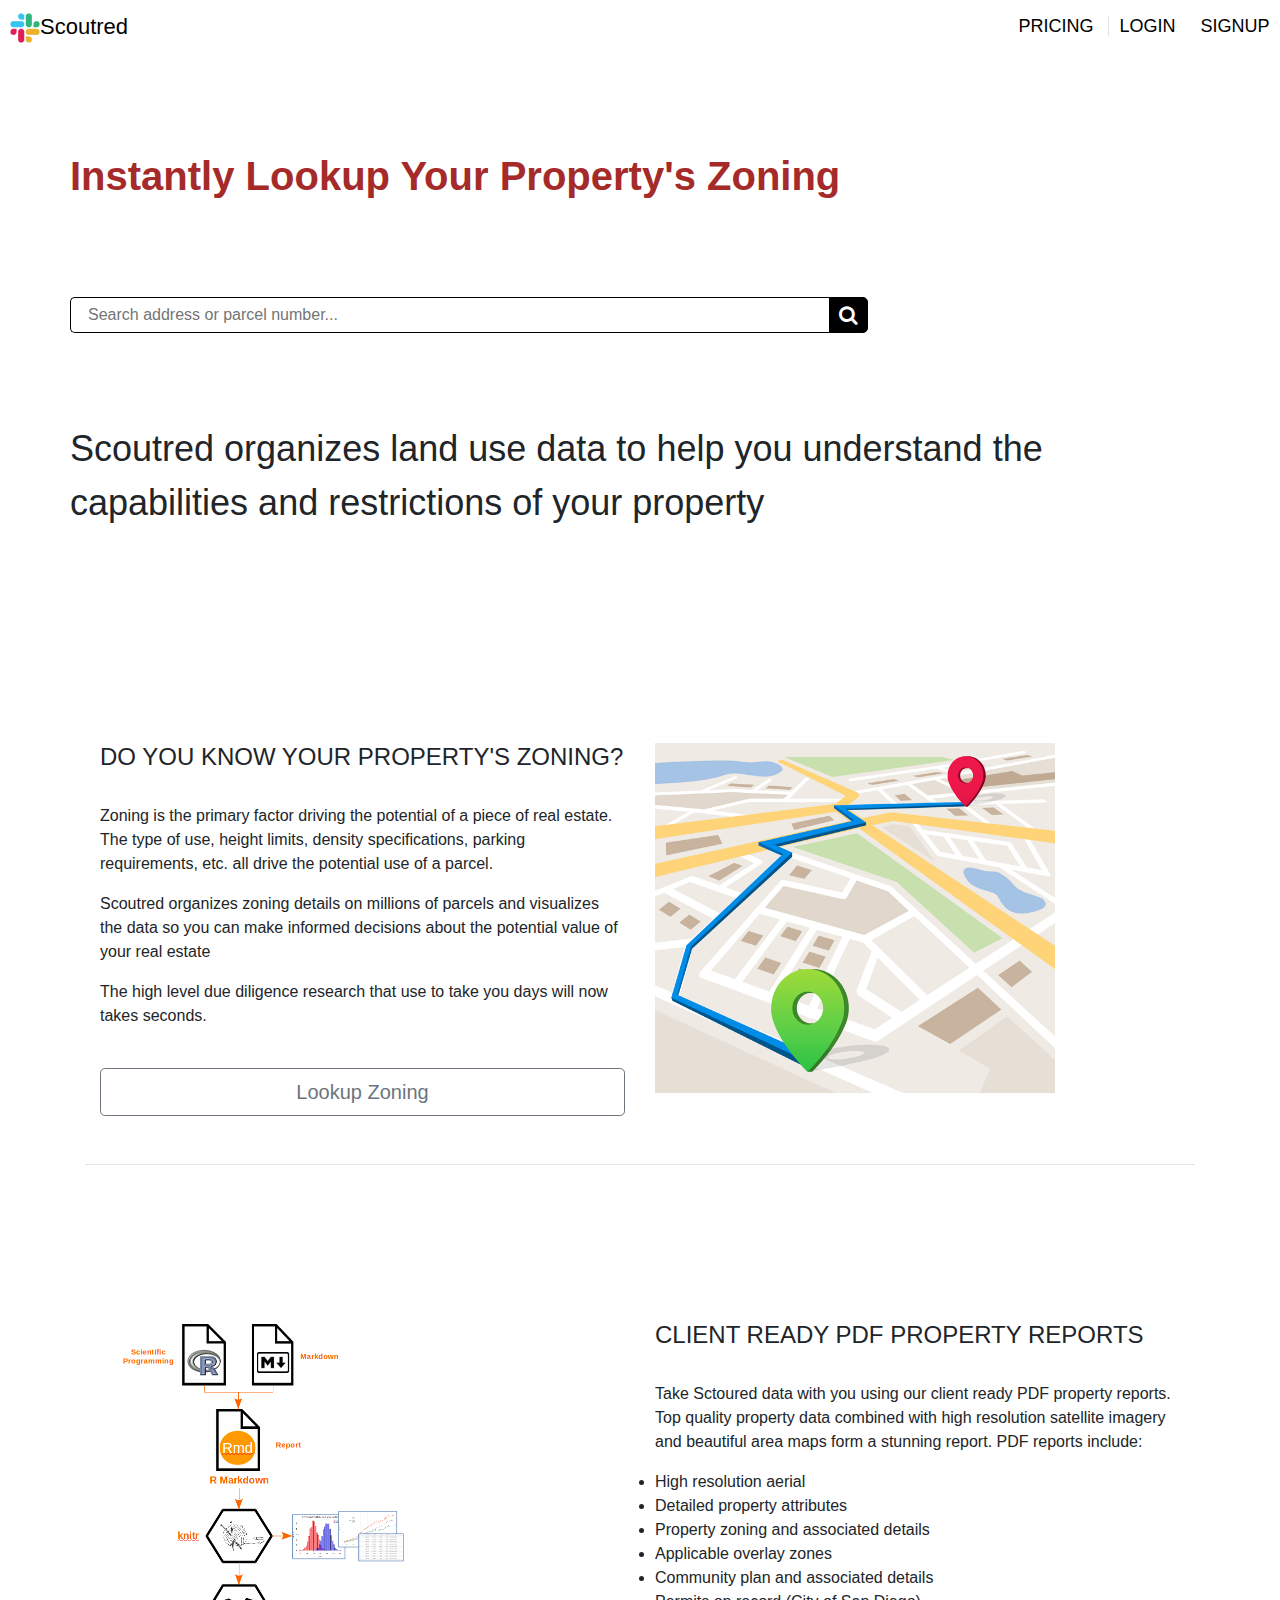
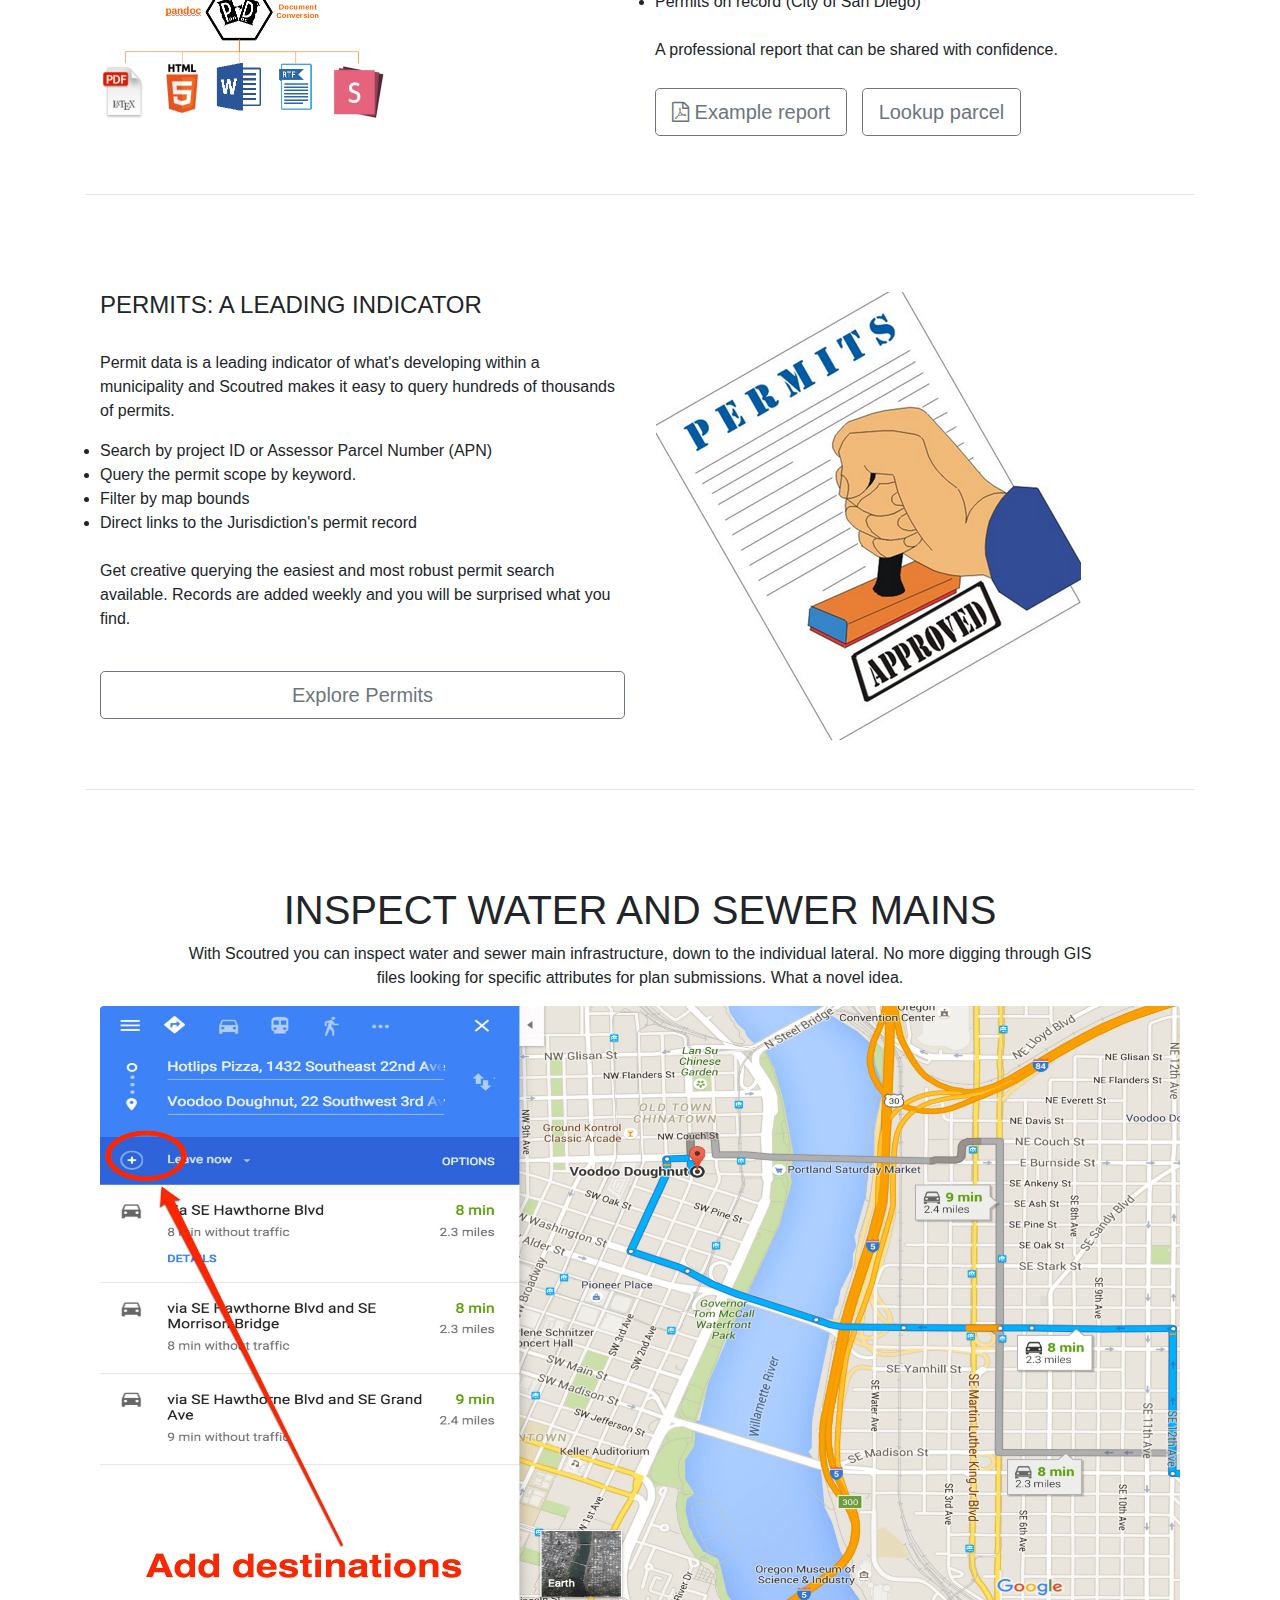
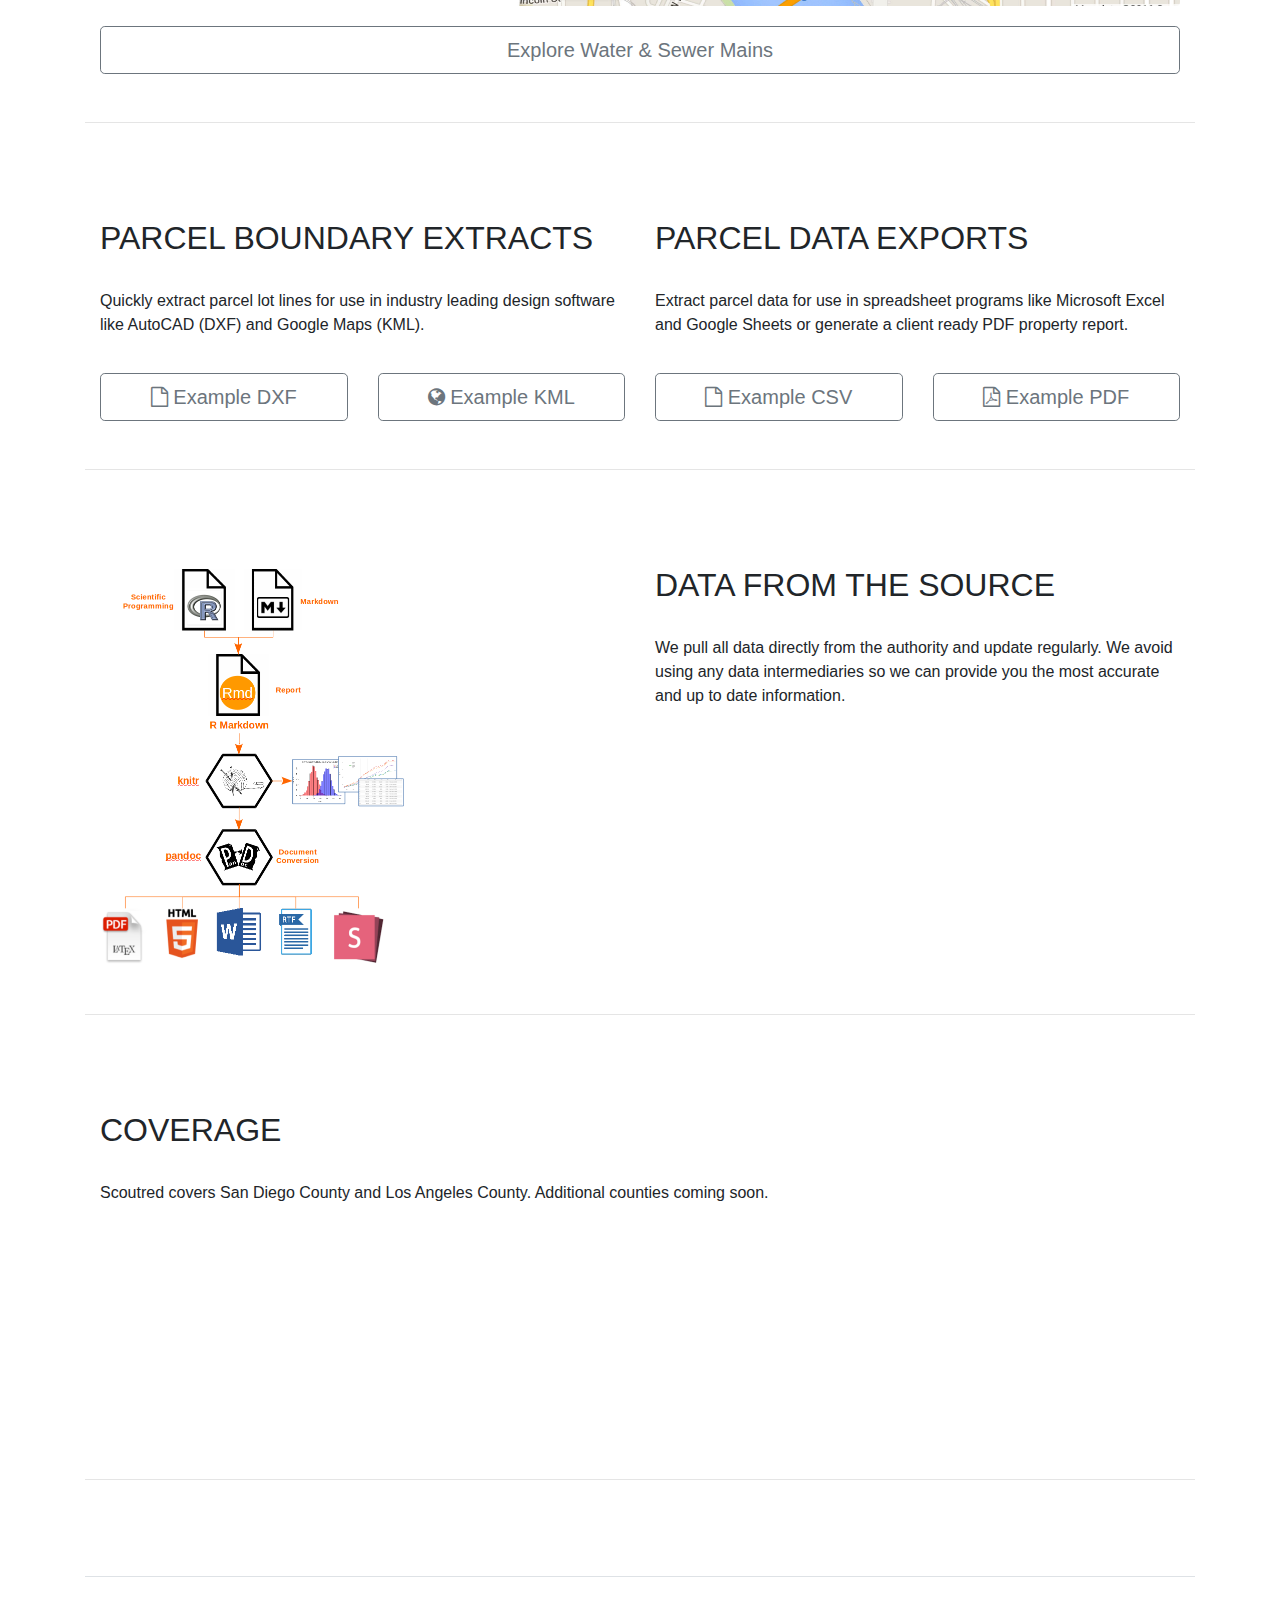
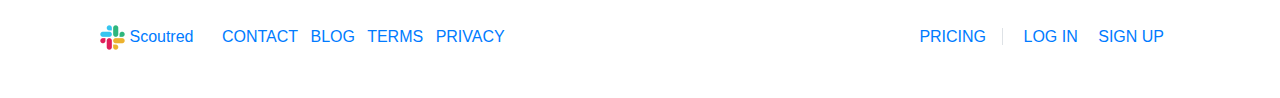
==== index.html @ ab7e5d3e "responsive and blog pag" ====
<!DOCTYPE html>
<html lang="en">

<head>
    <meta charset="UTF-8">
    <meta name="viewport" content="width=device-width, initial-scale=1.0, user-scalable=no">
    <meta http-equiv="X-UA-Compatible" content="ie=edge">
    <meta name="format-detection" content="telephone=no">
    <title>Scoutred - Property zoning and land use search</title>
    <!-- css mysytlesheet  -->
    <link rel="stylesheet" href="css/help.css">
    <!-- favicol icon  -->
    <link rel="icon" type="image/png" sizes="16x16" href="image/logo.png">
    <!-- fonts  -->
    <link href="https://fonts.googleapis.com/icon?family=Material+Icons" rel="stylesheet">
    <!-- Latest compiled and minified CSS -->
    <link rel="stylesheet" href="https://maxcdn.bootstrapcdn.com/bootstrap/4.3.1/css/bootstrap.min.css">

    <!-- jQuery library -->
    <script src="https://ajax.googleapis.com/ajax/libs/jquery/3.4.1/jquery.min.js"></script>

    <!-- Popper JS -->
    <script src="https://cdnjs.cloudflare.com/ajax/libs/popper.js/1.14.7/umd/popper.min.js"></script>

    <!-- Latest compiled JavaScript -->
    <script src="https://maxcdn.bootstrapcdn.com/bootstrap/4.3.1/js/bootstrap.min.js"></script>
    <link rel="stylesheet" href="https://cdnjs.cloudflare.com/ajax/libs/font-awesome/4.7.0/css/font-awesome.min.css">
</head>

<body>
    <header>
        <div class="nav">
            <input type="checkbox" id="nav-check">
            <div class="nav-header">
                <div class="nav-title">
                    <a href="index.html"> <img src="image/logo.png" height="30px" width="30px">Scoutred</a>
                </div>
            </div>
            <div class="nav-btn">
                <label for="nav-check">
                        <span></span>
                        <span></span>
                        <span></span>
                      </label>
            </div>

            <div class="nav-links margin ">
                <a href="page/price.html" target="">PRICING</a>
                <li class="nav-item d-none d-md-inline border-right"></li>
                <a href="page/login.html" target="">LOGIN</a>
                <a href="page/login.html" target="">SIGNUP</a>

            </div>
        </div>
    </header>

    <!-- first section  -->
    <div class="container">
        <div class=" row map">
            <h1>Instantly lookup your property's zoning</h1>
            <div class="search">
                <input type="text" class="searchTerm" placeholder="Search address or parcel number...">
                <button type="submit" class="searchButton">
                      <i class="fa fa-search"></i>
                   </button>
            </div>
            <p>Scoutred organizes land use data to help you understand the <br> capabilities and restrictions of your property</p>
        </div>
        <!-- end first section  -->
        <!-- PROPERTY'S ZONING  -->
        <div class="container zoning">
            <div class="row">
                <div class="col-md-6">
                    <h4>DO YOU KNOW YOUR PROPERTY'S ZONING?</h4>
                    <br>
                    <p>Zoning is the primary factor driving the potential of a piece of real estate. The type of use, height limits, density specifications, parking requirements, etc. all drive the potential use of a parcel.</p>
                    <p>Scoutred organizes zoning details on millions of parcels and visualizes the data so you can make informed decisions about the potential value of your real estate</p>
                    <p>The high level due diligence research that use to take you days will now takes seconds.</p>
                    <br>
                    <button type="button" class="btn btn-outline-secondary btn-block btn btn-outline-secondary btn-lg align-middle btn-block btn-md-inline">Lookup Zoning</button>
                </div>
                <div class="col-md-6">
                    <img class="img-responsive" src="image/mapicon.png" height="350px" width="400px">
                </div>
            </div>
        </div>
        <!-- end PROPERTY'S ZONING  -->
        <hr class="mt-md-5 mb-md-5 pt-md-5">
        <!-- PROPERTY REPORTS  -->
        <div class="container zoning">
            <div class="row">
                <div class="col-md-6">
                    <img class="img-responsive" src="image/workflow.png" height="400px">
                </div>
                <div class="col-md-6">
                    <h4>CLIENT READY PDF PROPERTY REPORTS</h4>
                    <br>
                    <p>Take Sctoured data with you using our client ready PDF property reports. Top quality property data combined with high resolution satellite imagery and beautiful area maps form a stunning report. PDF reports include:</p>
                    <li>High resolution aerial</li>
                    <li>Detailed property attributes</li>
                    <li>Property zoning and associated details</li>
                    <li>Applicable overlay zones</li>
                    <li>Community plan and associated details</li>
                    <li>Permits on record (City of San Diego)</li>
                    <br>
                    <p>A professional report that can be shared with confidence.</p>
                    <button type="button" class="btn btn-outline-secondary btn-lg align-middle  btn-md-inline"><i class="fa fa-file-pdf-o" aria-hidden="true"></i> Example report</button>
                    <button type="button" class="btn btn-outline-secondary btn-lg align-middle btn-md-inline example-buttion">Lookup parcel</button>
                </div>
            </div>
        </div>
        <!-- END PROPERTY REPORTS  -->
        <hr class="mt-md-5 mb-md-5 pt-md-5">
        <!-- PERMITS  -->
        <div class=" container">
            <div class="row">
                <div class="col-md-6">
                    <h4>PERMITS: A LEADING INDICATOR</h4>
                    <br>
                    <p>Permit data is a leading indicator of what's developing within a municipality and Scoutred makes it easy to query hundreds of thousands of permits.</p>
                    <li>Search by project ID or Assessor Parcel Number (APN)</li>
                    <li>Query the permit scope by keyword.</li>
                    <li>Filter by map bounds</li>
                    <li>Direct links to the Jurisdiction's permit record</li>
                    <br>
                    <p>Get creative querying the easiest and most robust permit search available. Records are added weekly and you will be surprised what you find.</p>
                    <br>
                    <button type="button" class="btn btn-outline-secondary btn-block btn btn-outline-secondary btn-lg align-middle btn-block btn-md-inline">Explore Permits</button>
                </div>
                <div class="col-md-6">
                    <img class="img-responsive" src="image/Permit.png">
                </div>
            </div>
        </div>
        <!-- END PERMITS  -->
        <hr class="mt-md-5 mb-md-5 pt-md-5">
        <!-- INSPECT WATER  -->
        <div class="container">
            <div class="row" align="center">
                <div class="col-md-12">
                    <h1>INSPECT WATER AND SEWER MAINS</h1>
                    <p>With Scoutred you can inspect water and sewer main infrastructure, down to the individual lateral. No more digging through GIS<br> files looking for specific attributes for plan submissions. What a novel idea.</p>
                    <img class="img-responsive rounded" src="image/map-direction.jpg" width="100%" height="600px">

                    <button type="button" class="btn btn-outline-secondary btn-block btn btn-outline-secondary btn-lg align-middle btn-block btn-md-inline explore-buttion">Explore Water & Sewer Mains</button>
                </div>
            </div>
        </div>
        <!-- END INSPECT WATER -->
        <hr class="mt-md-5 mb-md-5 pt-md-5">
        <div class="container">
            <div class="row">
                <div class="col-md-6">
                    <h2>PARCEL BOUNDARY EXTRACTS</h2>
                    <br>
                    <p>Quickly extract parcel lot lines for use in industry leading design software like AutoCAD (DXF) and Google Maps (KML).</p>
                </div>
                <div class="col-md-6">
                    <h2>PARCEL DATA EXPORTS</h2>
                    <br>
                    <p>Extract parcel data for use in spreadsheet programs like Microsoft Excel and Google Sheets or generate a client ready PDF property report.</p>
                </div>

            </div>
            <div class="row">
                <div class="col-md-3">
                    <button type="button" class="btn btn-outline-secondary btn-block btn btn-outline-secondary btn-lg align-middle btn-block btn-md-inline explore-buttion"><i class="fa fa-file-o" aria-hidden="true"></i> Example DXF</button>
                </div>
                <div class="col-md-3">
                    <button type="button" class="btn btn-outline-secondary btn-block btn btn-outline-secondary btn-lg align-middle btn-block btn-md-inline explore-buttion"><i class="fa fa-globe" aria-hidden="true"></i> Example KML</button>
                </div>
                <div class="col-md-3">
                    <button type="button" class="btn btn-outline-secondary btn-block btn btn-outline-secondary btn-lg align-middle btn-block btn-md-inline explore-buttion"><i class="fa fa-file-o" aria-hidden="true"></i> Example CSV</button>
                </div>
                <div class="col-md-3">
                    <button type="button" class="btn btn-outline-secondary btn-block btn btn-outline-secondary btn-lg align-middle btn-block btn-md-inline explore-buttion"><i class="fa fa-file-pdf-o" aria-hidden="true"></i> Example PDF</button>
                </div>
            </div>
        </div>

        <!-- end three buttion  -->
        <hr class="mt-md-5 mb-md-5 pt-md-5">
        <!-- data table  -->
        <div class="container">
            <div class="row">
                <div class="col-md-6 ">
                    <img class="img-responsive" src="image/workflow.png" height="400px">
                </div>
                <div class="col-md-6 ">
                    <h2>DATA FROM THE SOURCE</h2>
                    <br>
                    <p>We pull all data directly from the authority and update regularly. We avoid using any data intermediaries so we can provide you the most accurate and up to date information.</p>
                </div>
            </div>
        </div>
        <!-- end data table   -->
        <hr class="mt-md-5 mb-md-5 pt-md-5">
        <!-- map  -->
        <div class="container">
            <div class="row Scoutred-map">

                <div class="col-md-12 ">
                    <h2>COVERAGE</h2><br>
                    <p>Scoutred covers San Diego County and Los Angeles County. Additional counties coming soon.</p>
                    <div class="embed-responsive embed-responsive-16by9">
                        <iframe src="https://www.google.com/maps/embed?pb=!1m18!1m12!1m3!1d429154.75849453144!2d-117.38917787560924!3d32.824817512458175!2m3!1f0!2f0!3f0!3m2!1i1024!2i768!4f13.1!3m3!1m2!1s0x80d9530fad921e4b%3A0xd3a21fdfd15df79!2sSan%20Diego%2C%20CA%2C%20USA!5e0!3m2!1sen!2sin!4v1574334073897!5m2!1sen!2sin"
                            width="600" height="450" frameborder="0" style="border:0;" allowfullscreen=""></iframe>
                    </div>
                </div>

            </div>
        </div>

        <!-- end map  -->

        <div>
            <hr class="mt-md-5 mb-md-5 pt-md-5">

        </div>


        <!-- footer  -->
        <footer class="mt-5 pb-5">
            <div class="container pt-5 border-top d-none d-md-block">
                <div class="row">
                    <div class="col">
                        <img src="image/logo.png" width="25" height="25" class=""> <a href="index.html">Scoutred</a>
                        <a class="f-nav-link pl-4 pr-2" href="mailto:hello@scoutred.com">CONTACT</a>
                        <a class="f-nav-link pr-2" href="page/blog.html">BLOG</a>
                        <a class="f-nav-link pr-2" href="page\Privacy.html">TERMS</a>
                        <a class="f-nav-link" href="page\Privacy.html">PRIVACY</a>
                    </div>
                    <div class="col text-right">
                        <a class="f-nav-link border-right pr-3" href="/pricing">PRICING</a>

                        <a class="f-nav-link pl-3 pr-3" href="/login">LOG IN</a>
                        <a class="f-nav-link pr-3" href="/signup">SIGN UP</a>

                    </div>
                </div>
            </div>


            <div class="container pt-5 border-top d-md-none ">
                <div class="row">
                    <div class="col text-center">
                        <img src="image/logo.png" width="25" height="25" class=""> <a href="index.html">Scoutred</a>
                    </div>
                </div>
                <div class="row">
                    <div class="col text-center">
                        <a class="btn btn-outline-secondary btn-block mt-3" href="page/price.html">PRICING</a>

                        <a class="btn btn-outline-secondary btn-block" href="page/login.html">LOG IN</a>
                        <a class="btn btn-outline-secondary btn-block" href="page/login.html">SIGN UP</a>

                    </div>
                </div>

            </div>

        </footer>
        <!-- end footer -->


        </footer>





</body>

</html>
---- css/help.css ----
/* navbar  */

.nav {
    height: 50px;
    width: 100%;
    background-color: none;
    position: relative;
}

.nav>.nav-header {
    display: inline;
}

.nav>.nav-header>.nav-title {
    display: inline-block;
    font-size: 22px;
    color: black;
    padding: 10px 10px 10px 10px;
}

.nav>.nav-btn {
    display: none;
}

.nav>.nav-links {
    display: inline;
    float: right;
    font-size: 18px;
}

.nav>.nav-links>a {
    display: inline-block;
    padding: 13px 10px 13px 10px;
    text-decoration: none;
    color: black;
}

.nav>.nav-links>a:hover {
    background-color: ;
}

.nav>#nav-check {
    display: none;
}

.margin {
    margin-left: 68vw;
}

.nav-title a {
    color: black;
}


/* media  */

@media (max-width:600px) {
    .nav>.nav-btn {
        display: inline-block;
        position: absolute;
        right: 0px;
        top: 0px;
    }
    .nav>.nav-btn>label {
        display: inline-block;
        width: 50px;
        height: 50px;
        padding: 13px;
    }
    .nav>.nav-btn>label:hover,
    .nav #nav-check:checked~.nav-btn>label {
        background-color: none;
    }
    .nav>.nav-btn>label>span {
        display: block;
        width: 25px;
        height: 10px;
        border-top: 2px solid black;
    }
    .nav>.nav-links {
        position: absolute;
        display: block;
        width: 100%;
        background-color: none;
        height: 0px;
        transition: all 0.3s ease-in;
        overflow-y: hidden;
        top: 50px;
        left: 40px;
    }
    .nav>.nav-links>a {
        display: inline-block;
        width: 100%;
    }
    .nav>#nav-check:not(:checked)~.nav-links {
        height: 0px;
    }
    .nav>#nav-check:checked~.nav-links {
        height: calc(100vh - 50px);
        overflow-y: auto;
    }
}


/* end media  */


/* end navbar  */

.map {
    background-image: url(background.png);
    background-size: 90%;
    background-repeat: no-repeat;
    background-position: right bottom;
    height: 65vh;
}

.map h1 {
    margin-top: 8vw;
    color: brown;
    font-weight: 600;
    text-transform: capitalize;
}

.map p {
    font-size: 4vh;
}


/* searchbar  */

.search {
    width: 70%;
    position: relative;
    display: flex;
}

.searchTerm {
    width: 100%;
    border: 1px solid black;
    border-right: none;
    padding: 17px;
    height: 20px;
    border-radius: 5px 0 0 5px;
    outline: none;
    color: #9DBFAF;
}

.searchButton {
    width: 40px;
    height: 36px;
    border: 1px solid black;
    background: black;
    text-align: center;
    color: #fff;
    border-radius: 0 5px 5px 0;
    cursor: pointer;
    font-size: 20px;
}


/* end serchbar  */


/* PROPERTY'S ZONING   */

.zoning {
    margin-top: 12vh;
}


/* End PROPERTY'S ZONING   */

.example-buttion {
    margin: 10px;
}

.explore-buttion {
    margin-top: 20px;
}

.Scoutred-map {
    height: 320px;
    width: 100%;
}

.embed-responsive {
    width: 100%;
    height: 320px;
}

.ol-font {
    margin-left: 50px;
}

@media (max-width:600px) {
    .img-responsive {
        width: 100%;
    }
    .map {
        margin: 10px;
        padding: 3px 15px;
    }
    .embed-responsive-16by9 {
        height: 70%;
    }
}

@media (max-width:790px) {
    .nav>.nav-btn {
        display: inline-block;
        position: absolute;
        right: 0px;
        top: 0px;
    }
    .nav>.nav-btn>label {
        display: inline-block;
        width: 50px;
        height: 50px;
        padding: 13px;
    }
    .nav>.nav-btn>label:hover,
    .nav #nav-check:checked~.nav-btn>label {
        background-color: none;
    }
    .nav>.nav-btn>label>span {
        display: block;
        width: 25px;
        height: 10px;
        border-top: 2px solid black;
    }
    .nav>.nav-links {
        position: absolute;
        display: block;
        width: 100%;
        background-color: none;
        height: 0px;
        transition: all 0.3s ease-in;
        overflow-y: hidden;
        top: 50px;
        left: 15vh;
    }
    .nav>.nav-links>a {
        display: inline-block;
        width: 100%;
    }
    .nav>#nav-check:not(:checked)~.nav-links {
        height: 0px;
    }
    .nav>#nav-check:checked~.nav-links {
        height: calc(100vh - 50px);
        overflow-y: auto;
    }
}
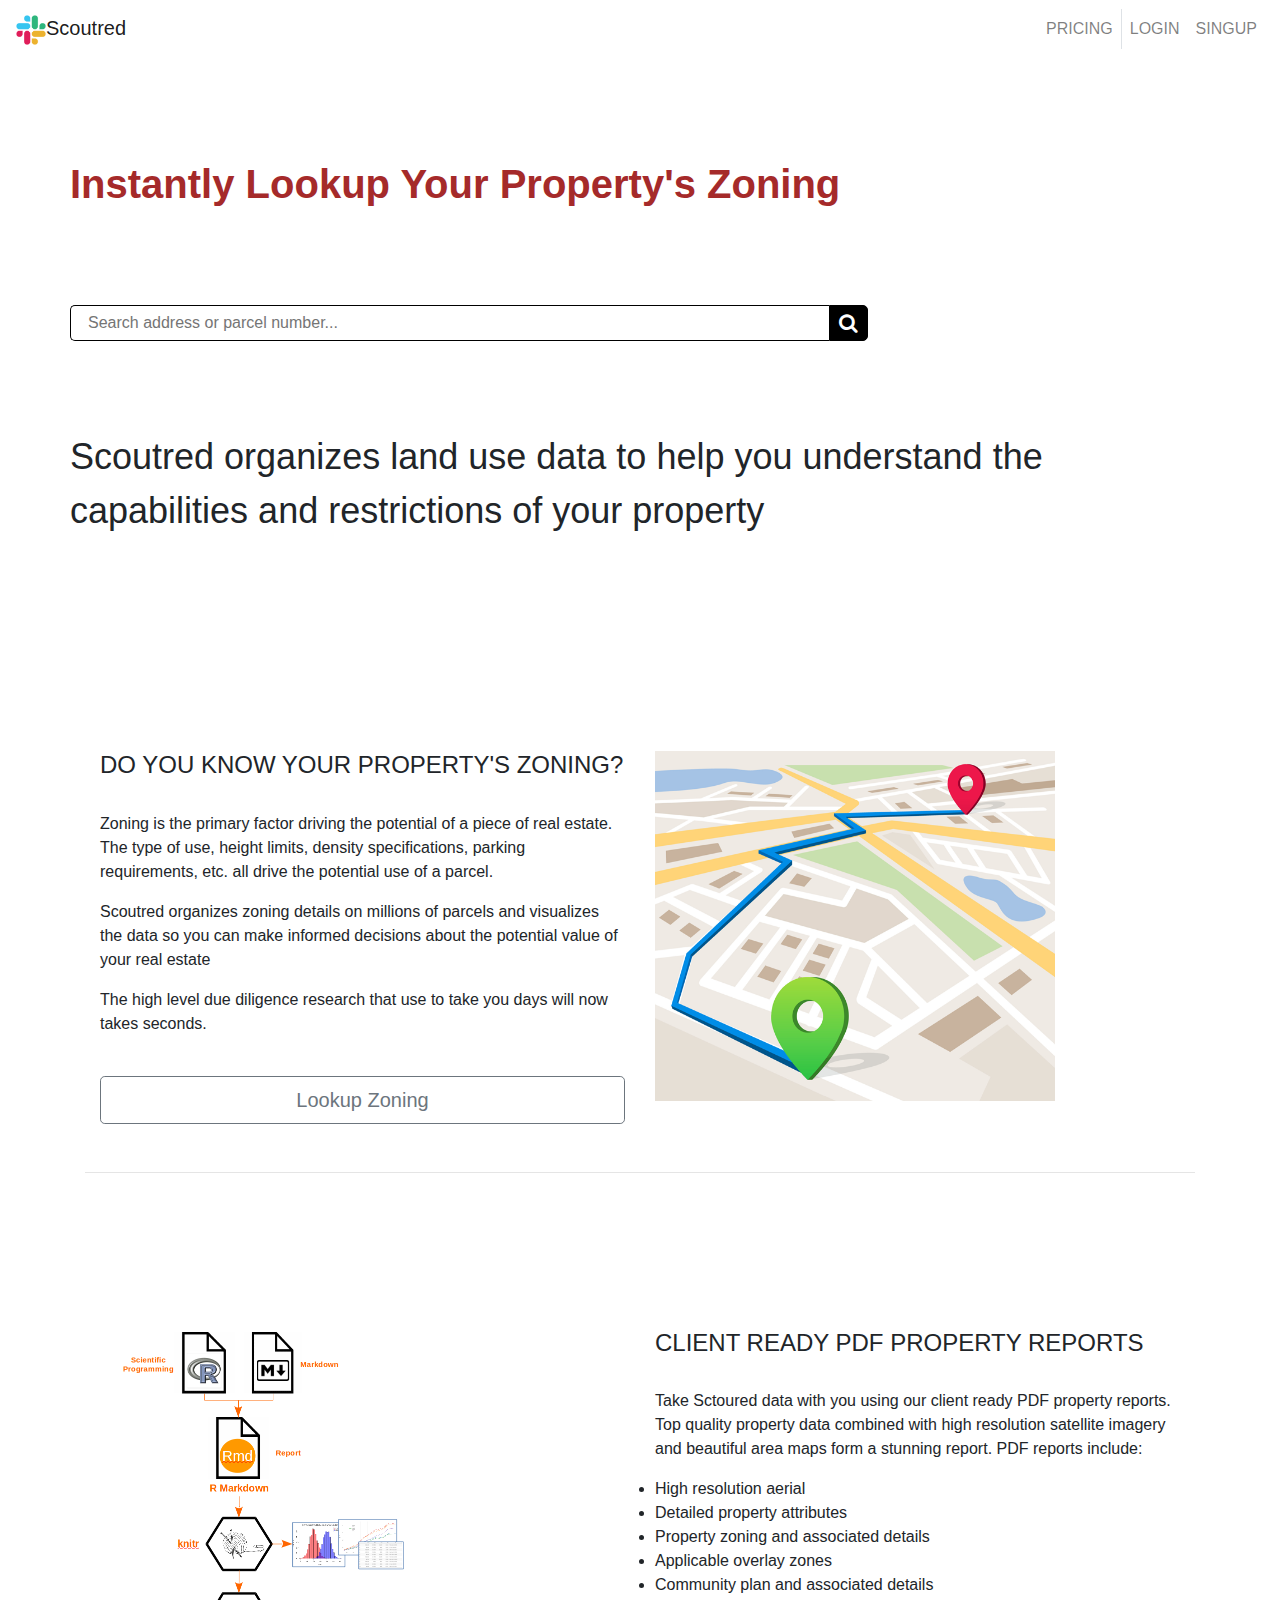
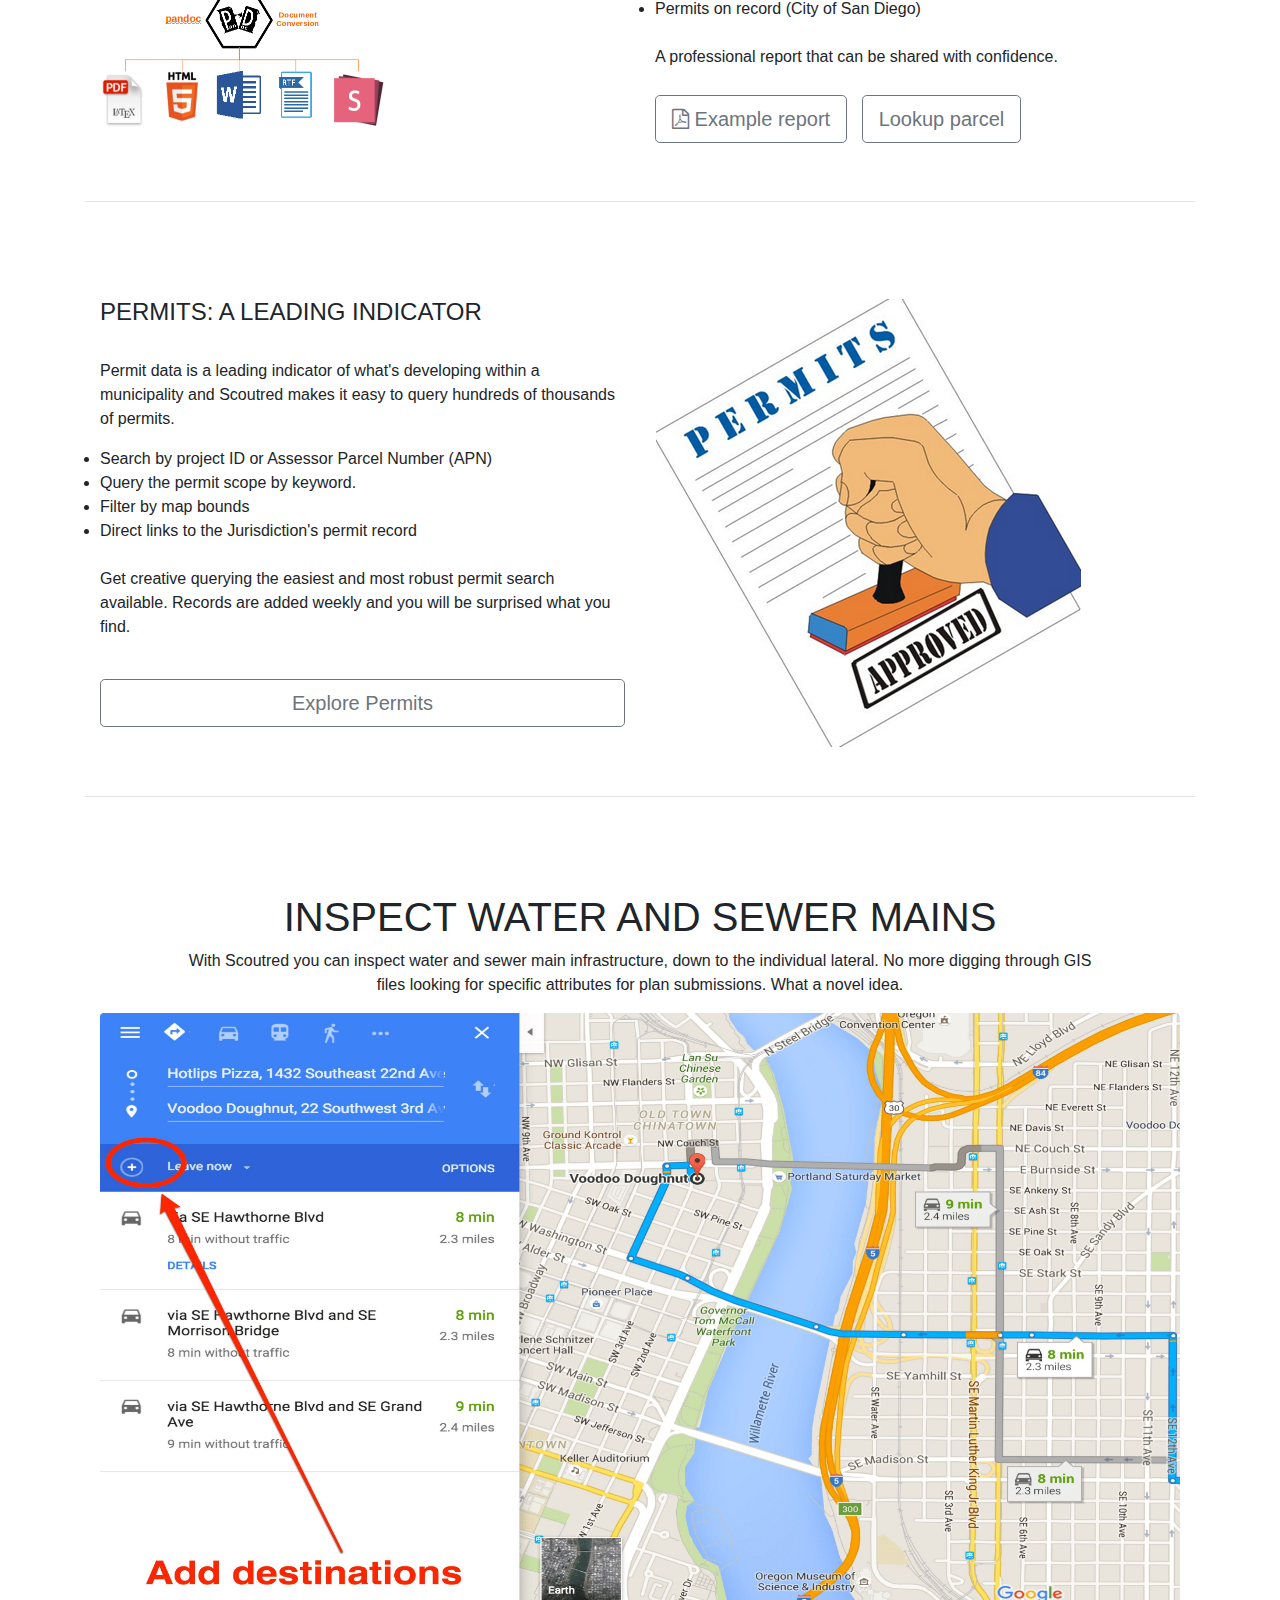
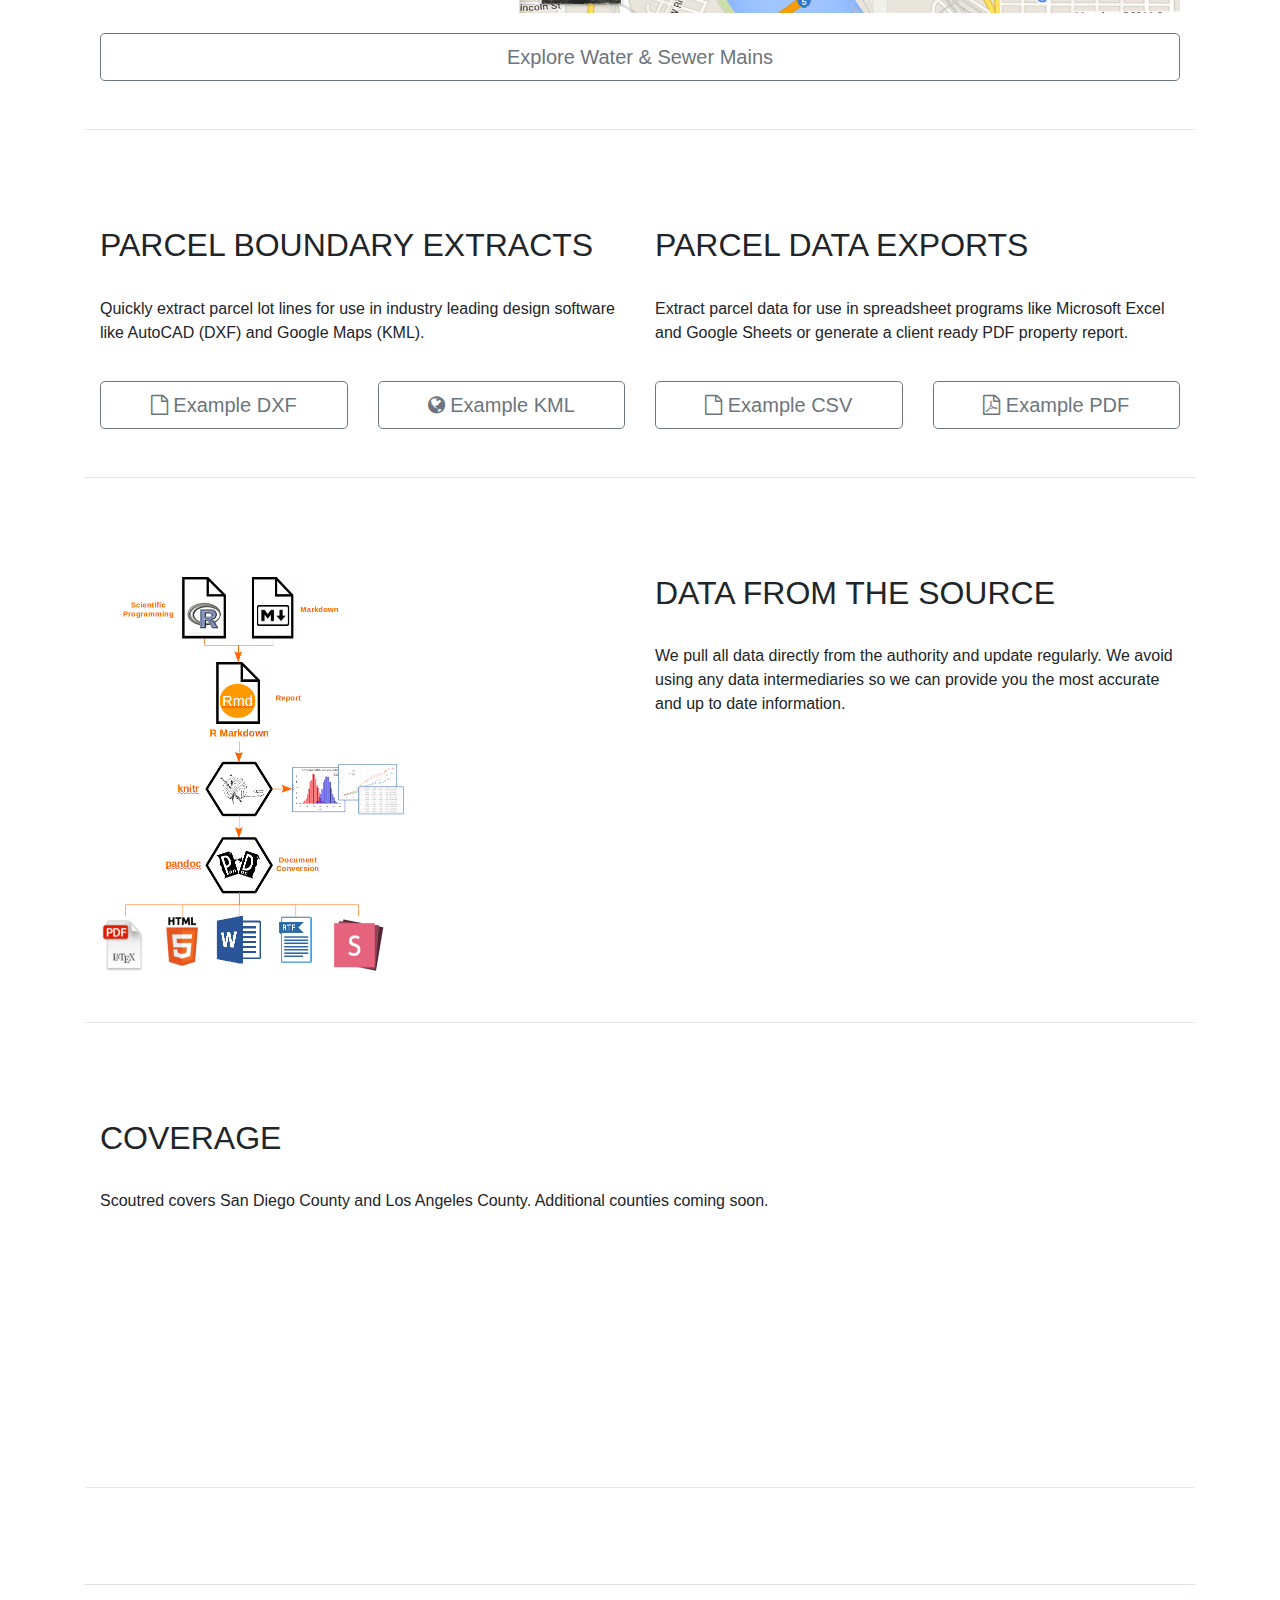
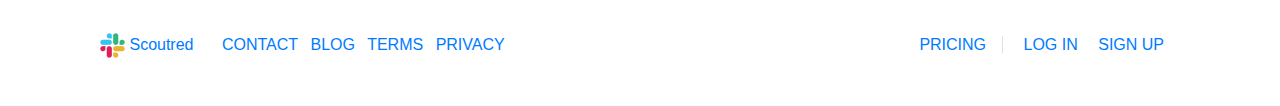
==== commit d6214026: "completted project" ====
--- a/index.html
+++ b/index.html
@@ -28,32 +28,34 @@
 </head>
 
 <body>
-    <header>
-        <div class="nav">
-            <input type="checkbox" id="nav-check">
-            <div class="nav-header">
-                <div class="nav-title">
-                    <a href="index.html"> <img src="image/logo.png" height="30px" width="30px">Scoutred</a>
-                </div>
-            </div>
-            <div class="nav-btn">
-                <label for="nav-check">
-                        <span></span>
-                        <span></span>
-                        <span></span>
-                      </label>
-            </div>
-
-            <div class="nav-links margin ">
-                <a href="page/price.html" target="">PRICING</a>
-                <li class="nav-item d-none d-md-inline border-right"></li>
-                <a href="page/login.html" target="">LOGIN</a>
-                <a href="page/login.html" target="">SIGNUP</a>
-
-            </div>
-        </div>
-    </header>
-
+    <!-- navbar  -->
+    <nav class="navbar navbar-expand-lg navbar-light ">
+        <a class="navbar-brand" href="index.html"><img src="image/logo.png" height="30" width="30">Scoutred</a>
+        <button class="navbar-toggler" type="button" data-toggle="collapse" data-target="#navbarSupportedContent" aria-controls="navbarSupportedContent" aria-expanded="false" aria-label="Toggle navigation">
+                  <span class="navbar-toggler-icon"></span>
+                </button>
+
+        <div class="collapse navbar-collapse" id="navbarSupportedContent">
+            <ul class="navbar-nav mr-auto">
+                <li class="nav-item">
+                    <li class="nav-item ">
+                        <a class="nav-link" href="page/price.html">PRICING<span class="sr-only"></span></a>
+                    </li>
+                    <li class="nav-item d-none d-md-inline border-right"></li>
+                    <li class="nav-item">
+                        <a class="nav-link" href="page/login.html">LOGIN</a>
+                    </li>
+                    <li class="nav-item">
+                        <a class="nav-link" href="page/login.html">SINGUP</a>
+                    </li>
+                </li>
+            </ul>
+
+
+            </form>
+        </div>
+    </nav>
+    <!-- end navbar  -->
     <!-- first section  -->
     <div class="container">
         <div class=" row map">
@@ -256,8 +258,15 @@
 
                     </div>
                 </div>
-
-            </div>
+                <div class="row mt-3">
+                    <div class="col text-center">
+                        <a class="f-nav-link pl-4 pr-2" href="page/login.html">CONTACT</a>
+                        <a class="f-nav-link pr-2" href="page/blog.html">BLOG</a>
+                        <a class="f-nav-link pr-2" href="page/term.html">TERMS</a>
+                        <a class="f-nav-link" href="page/Privacy.html">PRIVACY</a>
+                    </div>
+
+                </div>
 
         </footer>
         <!-- end footer -->
@@ -268,7 +277,6 @@
 
 
 
-
 </body>
 
 </html>--- a/css/help.css
+++ b/css/help.css
@@ -1,111 +1,6 @@
-/* navbar  */
-
-.nav {
-    height: 50px;
-    width: 100%;
-    background-color: none;
-    position: relative;
+.navbar-nav {
+    margin-left: 70vw;
 }
-
-.nav>.nav-header {
-    display: inline;
-}
-
-.nav>.nav-header>.nav-title {
-    display: inline-block;
-    font-size: 22px;
-    color: black;
-    padding: 10px 10px 10px 10px;
-}
-
-.nav>.nav-btn {
-    display: none;
-}
-
-.nav>.nav-links {
-    display: inline;
-    float: right;
-    font-size: 18px;
-}
-
-.nav>.nav-links>a {
-    display: inline-block;
-    padding: 13px 10px 13px 10px;
-    text-decoration: none;
-    color: black;
-}
-
-.nav>.nav-links>a:hover {
-    background-color: ;
-}
-
-.nav>#nav-check {
-    display: none;
-}
-
-.margin {
-    margin-left: 68vw;
-}
-
-.nav-title a {
-    color: black;
-}
-
-
-/* media  */
-
-@media (max-width:600px) {
-    .nav>.nav-btn {
-        display: inline-block;
-        position: absolute;
-        right: 0px;
-        top: 0px;
-    }
-    .nav>.nav-btn>label {
-        display: inline-block;
-        width: 50px;
-        height: 50px;
-        padding: 13px;
-    }
-    .nav>.nav-btn>label:hover,
-    .nav #nav-check:checked~.nav-btn>label {
-        background-color: none;
-    }
-    .nav>.nav-btn>label>span {
-        display: block;
-        width: 25px;
-        height: 10px;
-        border-top: 2px solid black;
-    }
-    .nav>.nav-links {
-        position: absolute;
-        display: block;
-        width: 100%;
-        background-color: none;
-        height: 0px;
-        transition: all 0.3s ease-in;
-        overflow-y: hidden;
-        top: 50px;
-        left: 40px;
-    }
-    .nav>.nav-links>a {
-        display: inline-block;
-        width: 100%;
-    }
-    .nav>#nav-check:not(:checked)~.nav-links {
-        height: 0px;
-    }
-    .nav>#nav-check:checked~.nav-links {
-        height: calc(100vh - 50px);
-        overflow-y: auto;
-    }
-}
-
-
-/* end media  */
-
-
-/* end navbar  */
 
 .map {
     background-image: url(background.png);
@@ -193,6 +88,9 @@
     margin-left: 50px;
 }
 
+
+/* media  */
+
 @media (max-width:600px) {
     .img-responsive {
         width: 100%;
@@ -206,49 +104,34 @@
     }
 }
 
-@media (max-width:790px) {
-    .nav>.nav-btn {
-        display: inline-block;
-        position: absolute;
-        right: 0px;
-        top: 0px;
-    }
-    .nav>.nav-btn>label {
-        display: inline-block;
-        width: 50px;
-        height: 50px;
-        padding: 13px;
-    }
-    .nav>.nav-btn>label:hover,
-    .nav #nav-check:checked~.nav-btn>label {
-        background-color: none;
-    }
-    .nav>.nav-btn>label>span {
-        display: block;
-        width: 25px;
-        height: 10px;
-        border-top: 2px solid black;
-    }
-    .nav>.nav-links {
-        position: absolute;
-        display: block;
-        width: 100%;
-        background-color: none;
-        height: 0px;
-        transition: all 0.3s ease-in;
-        overflow-y: hidden;
-        top: 50px;
-        left: 15vh;
-    }
-    .nav>.nav-links>a {
-        display: inline-block;
+@media (max-width:900px) {
+    .img-responsive {
         width: 100%;
     }
-    .nav>#nav-check:not(:checked)~.nav-links {
-        height: 0px;
+    .map {
+        margin: 10px;
+        padding: 3px 15px;
     }
-    .nav>#nav-check:checked~.nav-links {
-        height: calc(100vh - 50px);
-        overflow-y: auto;
+    .embed-responsive-16by9 {
+        height: 70%;
     }
-}+}
+
+@media (max-width:1200px) {
+    .img-responsive {
+        width: 100%;
+    }
+    .map {
+        margin: 10px;
+        padding: 3px 15px;
+    }
+    .embed-responsive-16by9 {
+        height: 60%;
+    }
+    .navbar-nav {
+        margin-left: 60vw;
+    }
+}
+
+
+/* end media  */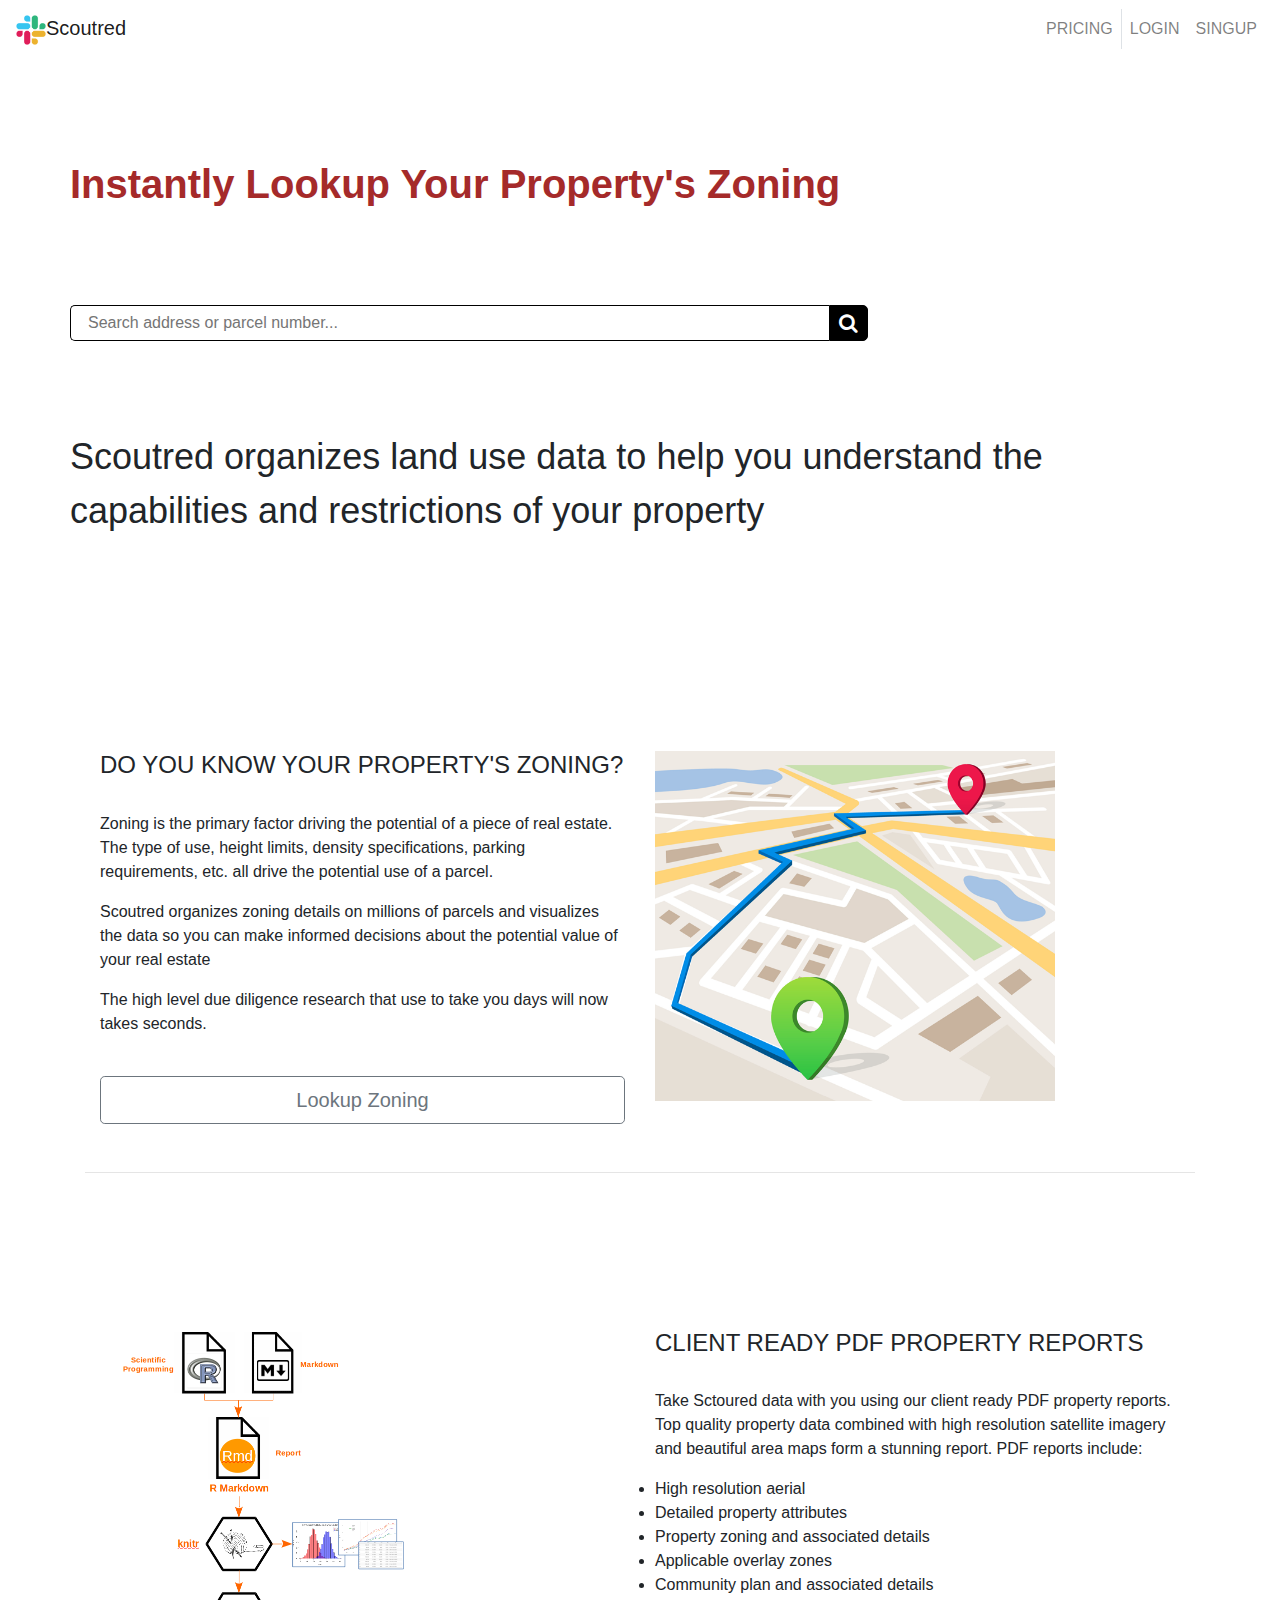
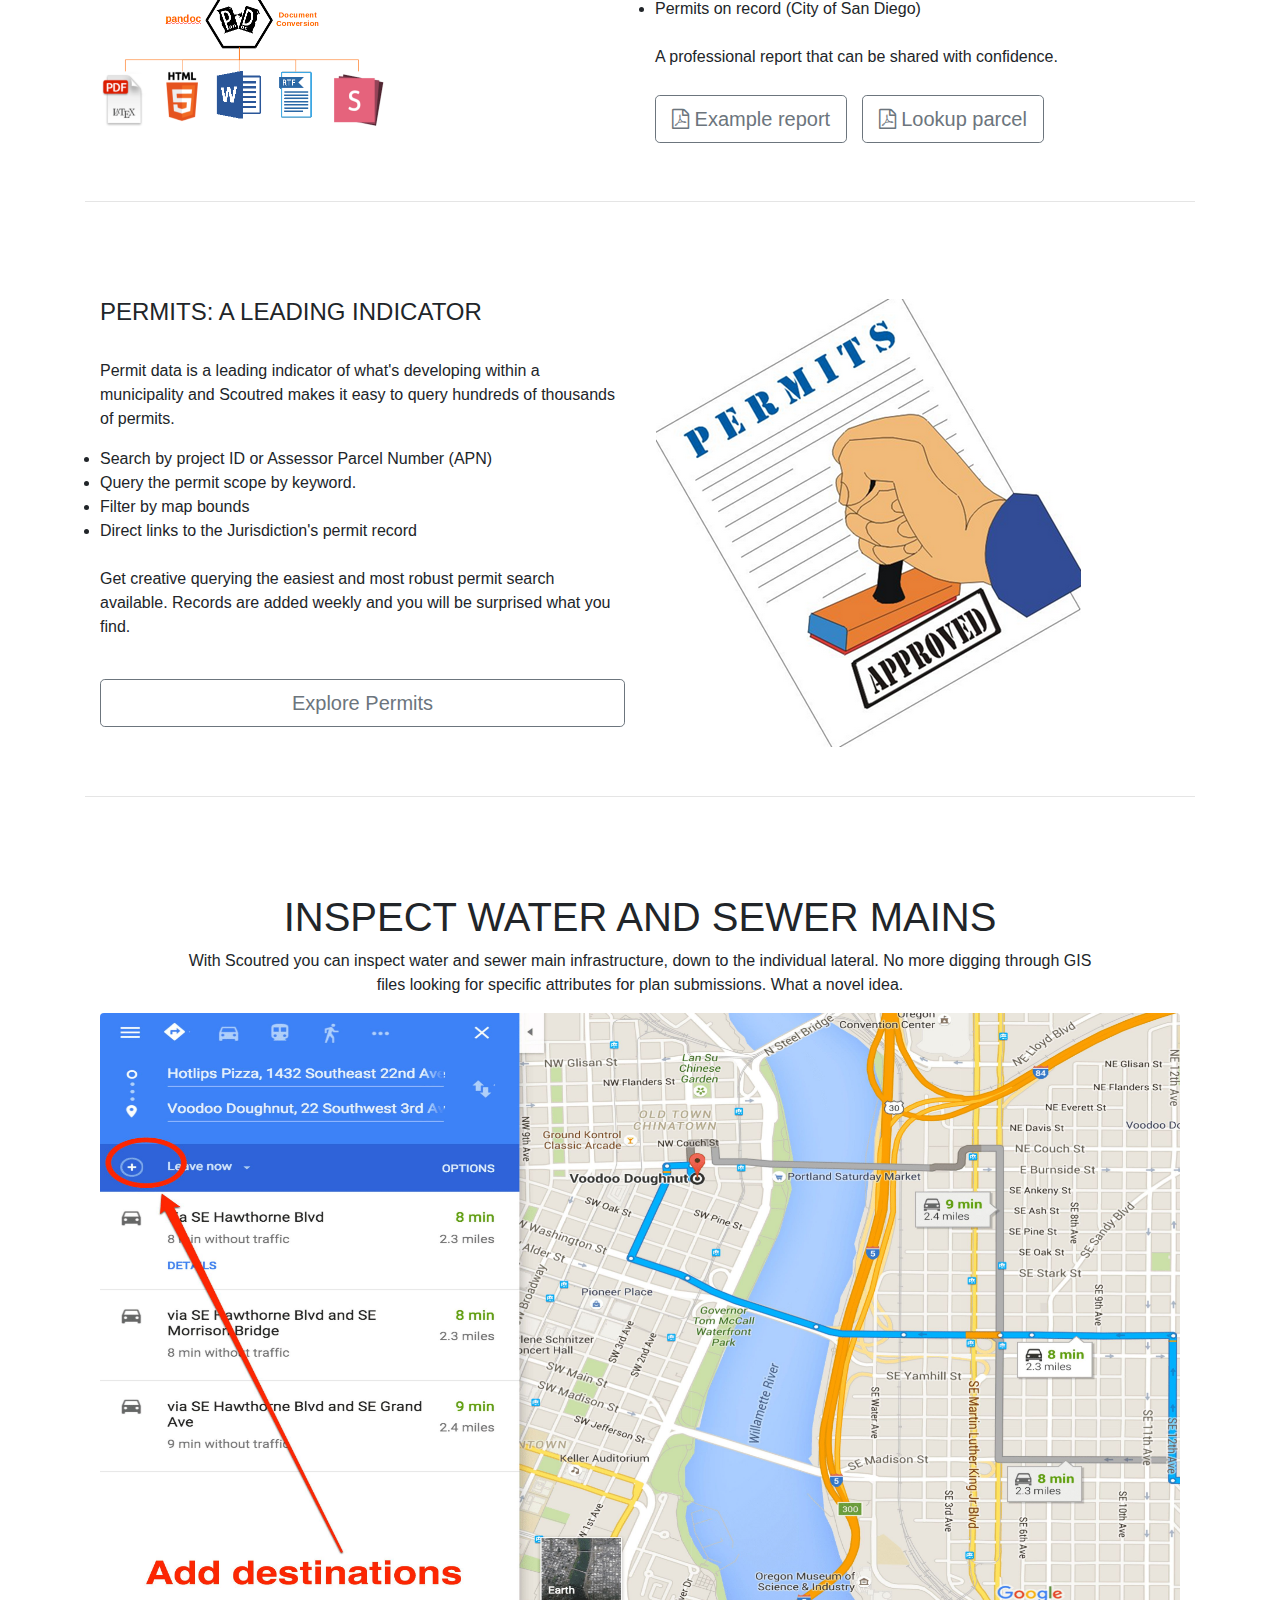
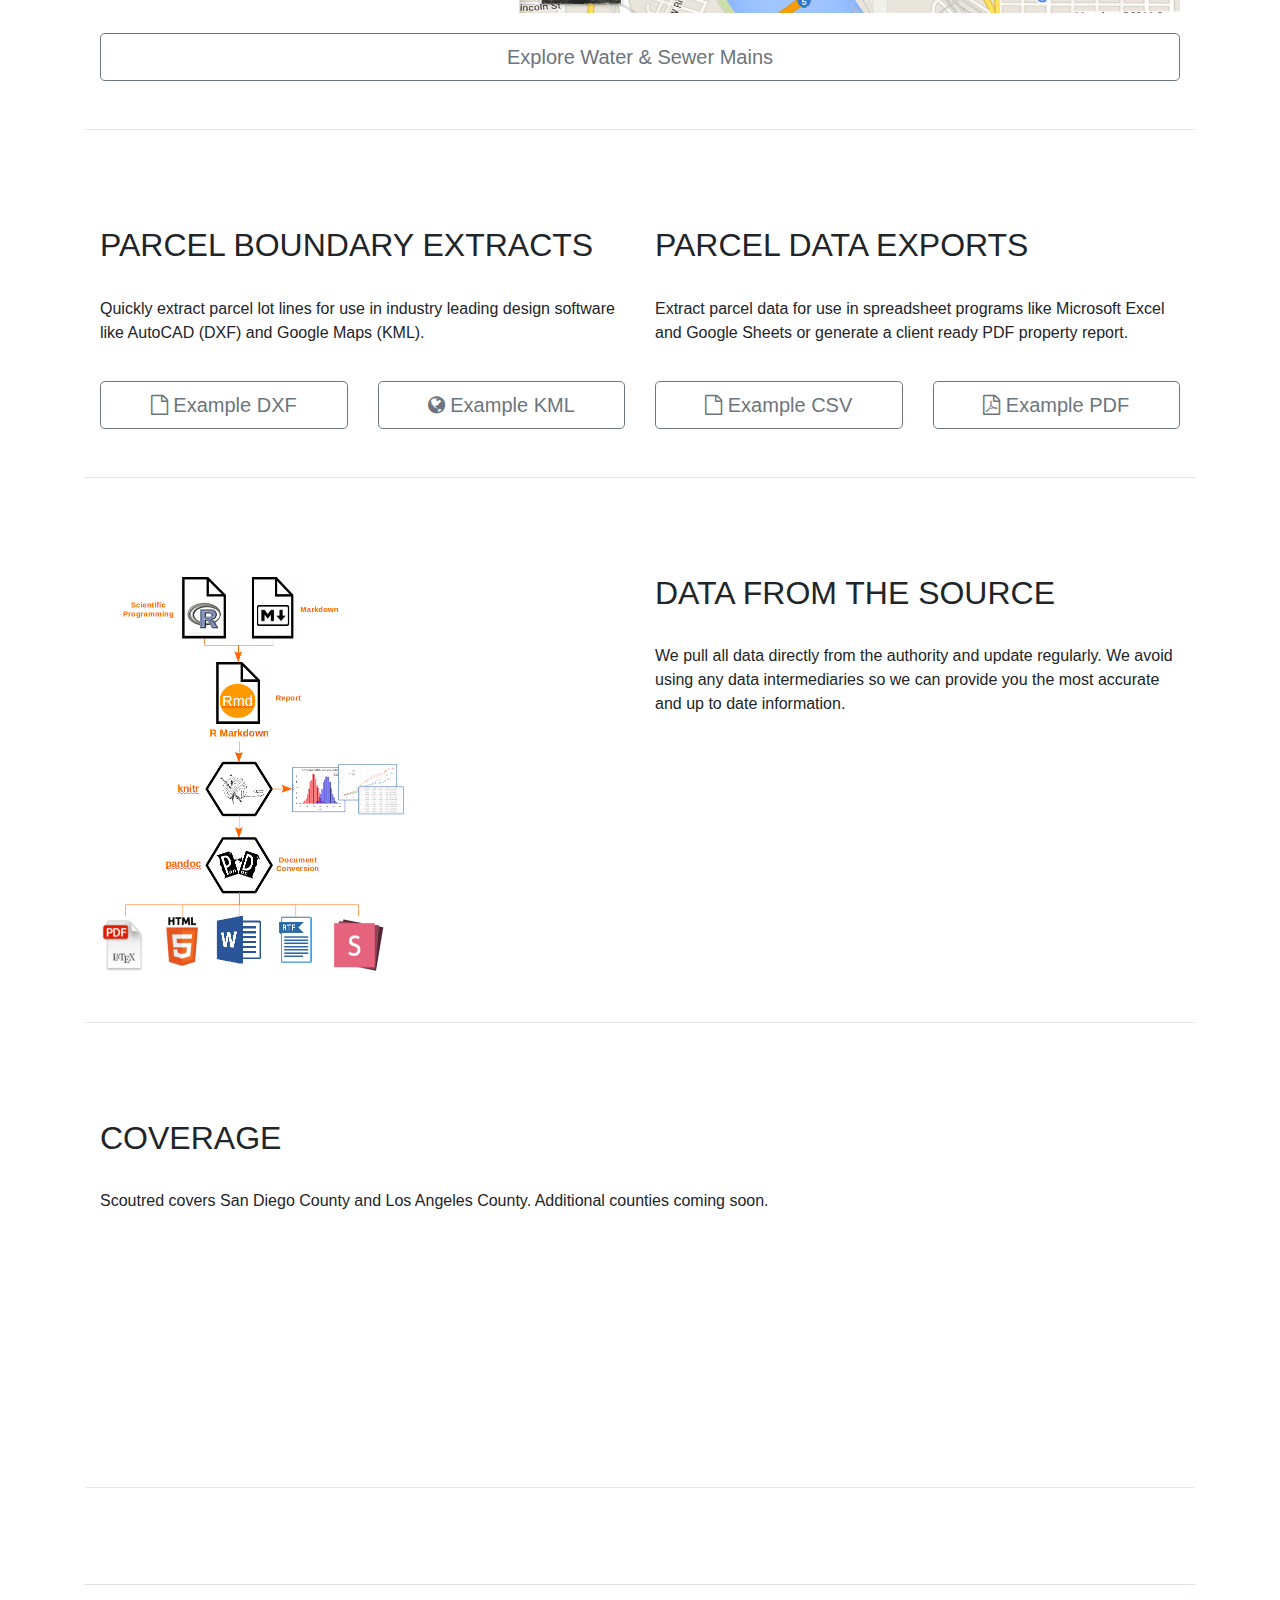
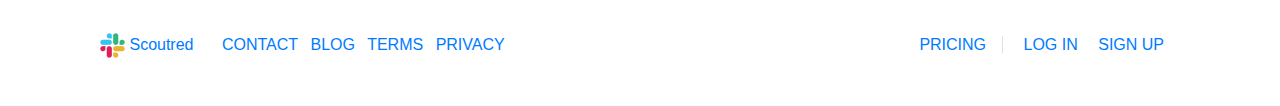
==== commit 7c5f741f: "map navigation bar new page" ====
--- a/index.html
+++ b/index.html
@@ -106,8 +106,12 @@
                     <li>Permits on record (City of San Diego)</li>
                     <br>
                     <p>A professional report that can be shared with confidence.</p>
-                    <button type="button" class="btn btn-outline-secondary btn-lg align-middle  btn-md-inline"><i class="fa fa-file-pdf-o" aria-hidden="true"></i> Example report</button>
-                    <button type="button" class="btn btn-outline-secondary btn-lg align-middle btn-md-inline example-buttion">Lookup parcel</button>
+
+                    <button type="button" class="btn btn-outline-secondary btn-lg align-middle "><i class="fa fa-file-pdf-o" aria-hidden="true"></i> Example report</button>
+
+
+                    <button type="button" class="btn btn-outline-secondary btn-lg align-middle btn-md-inline example-buttion "><i class="fa fa-file-pdf-o" aria-hidden="true"></i> Lookup parcel</button>
+
                 </div>
             </div>
         </div>
--- a/css/help.css
+++ b/css/help.css
@@ -102,6 +102,9 @@
     .embed-responsive-16by9 {
         height: 70%;
     }
+    .example-buttion {
+        margin-top: 5px;
+    }
 }
 
 @media (max-width:900px) {
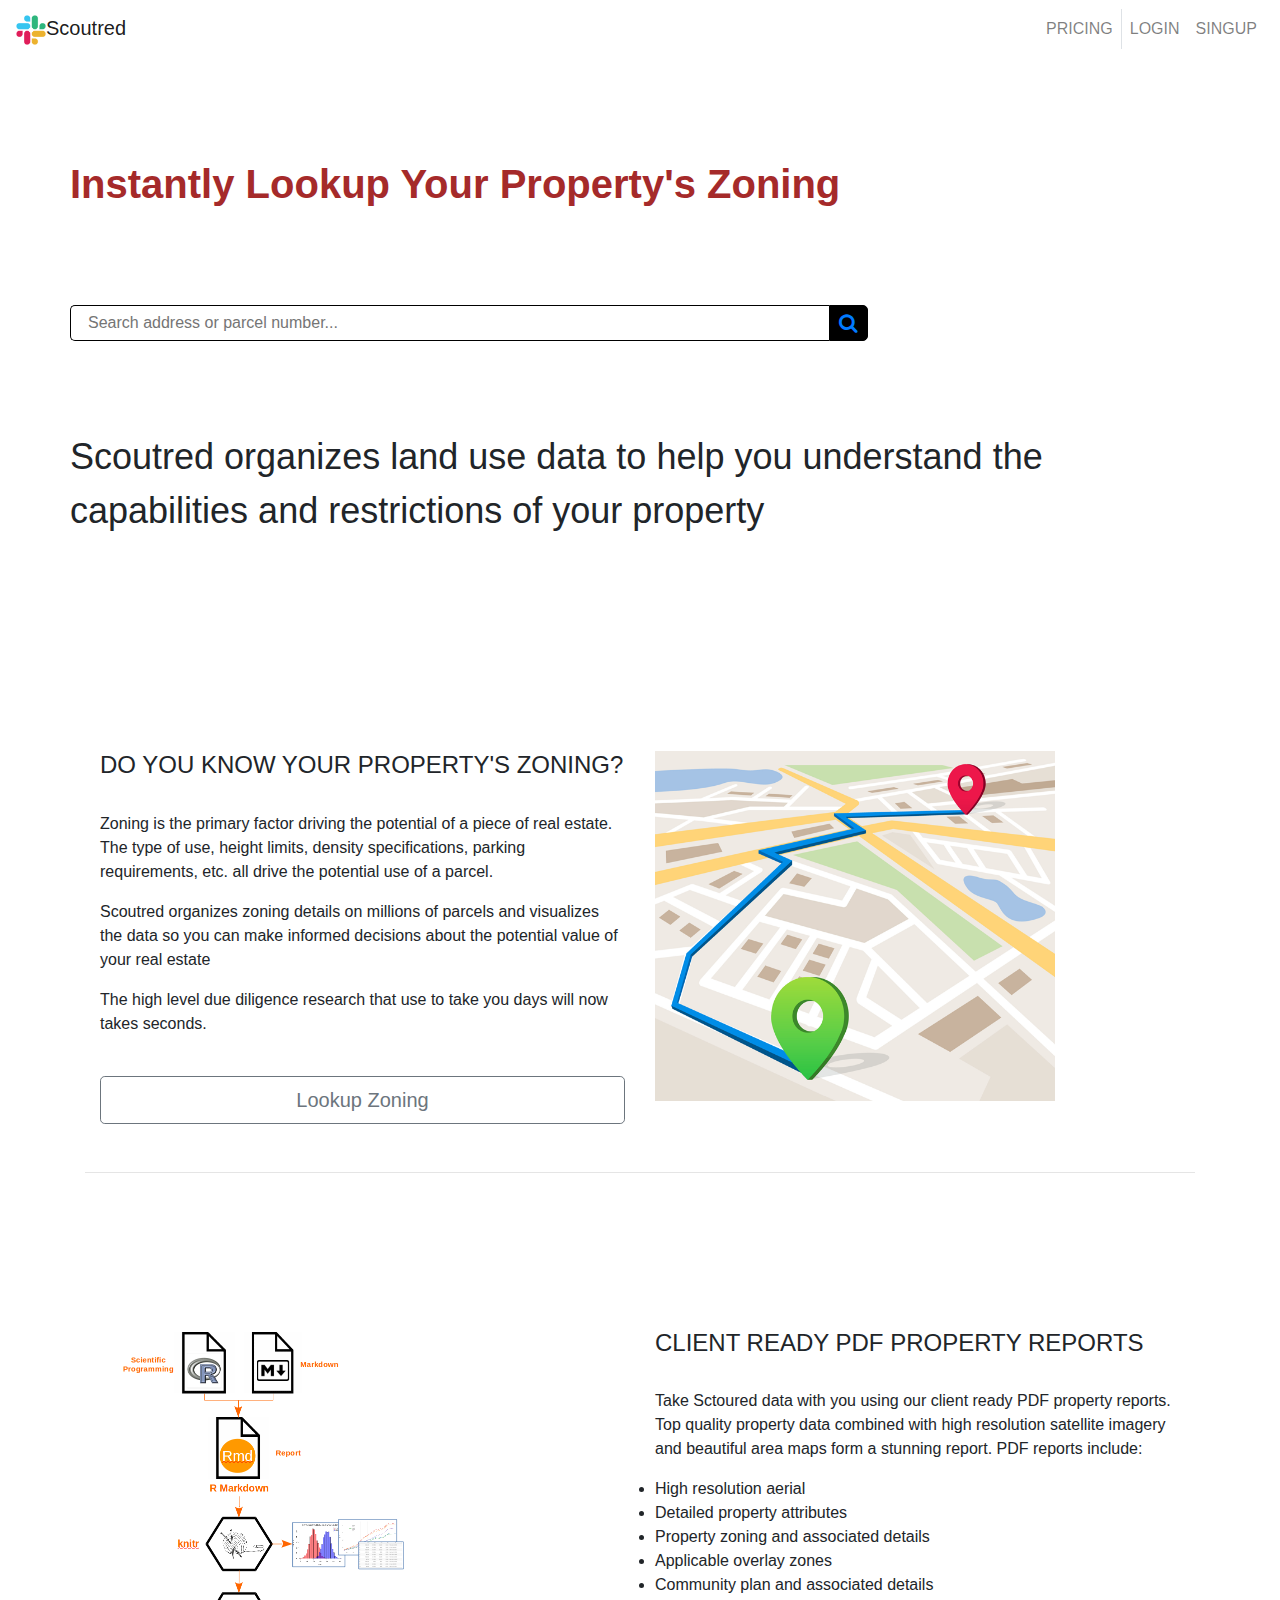
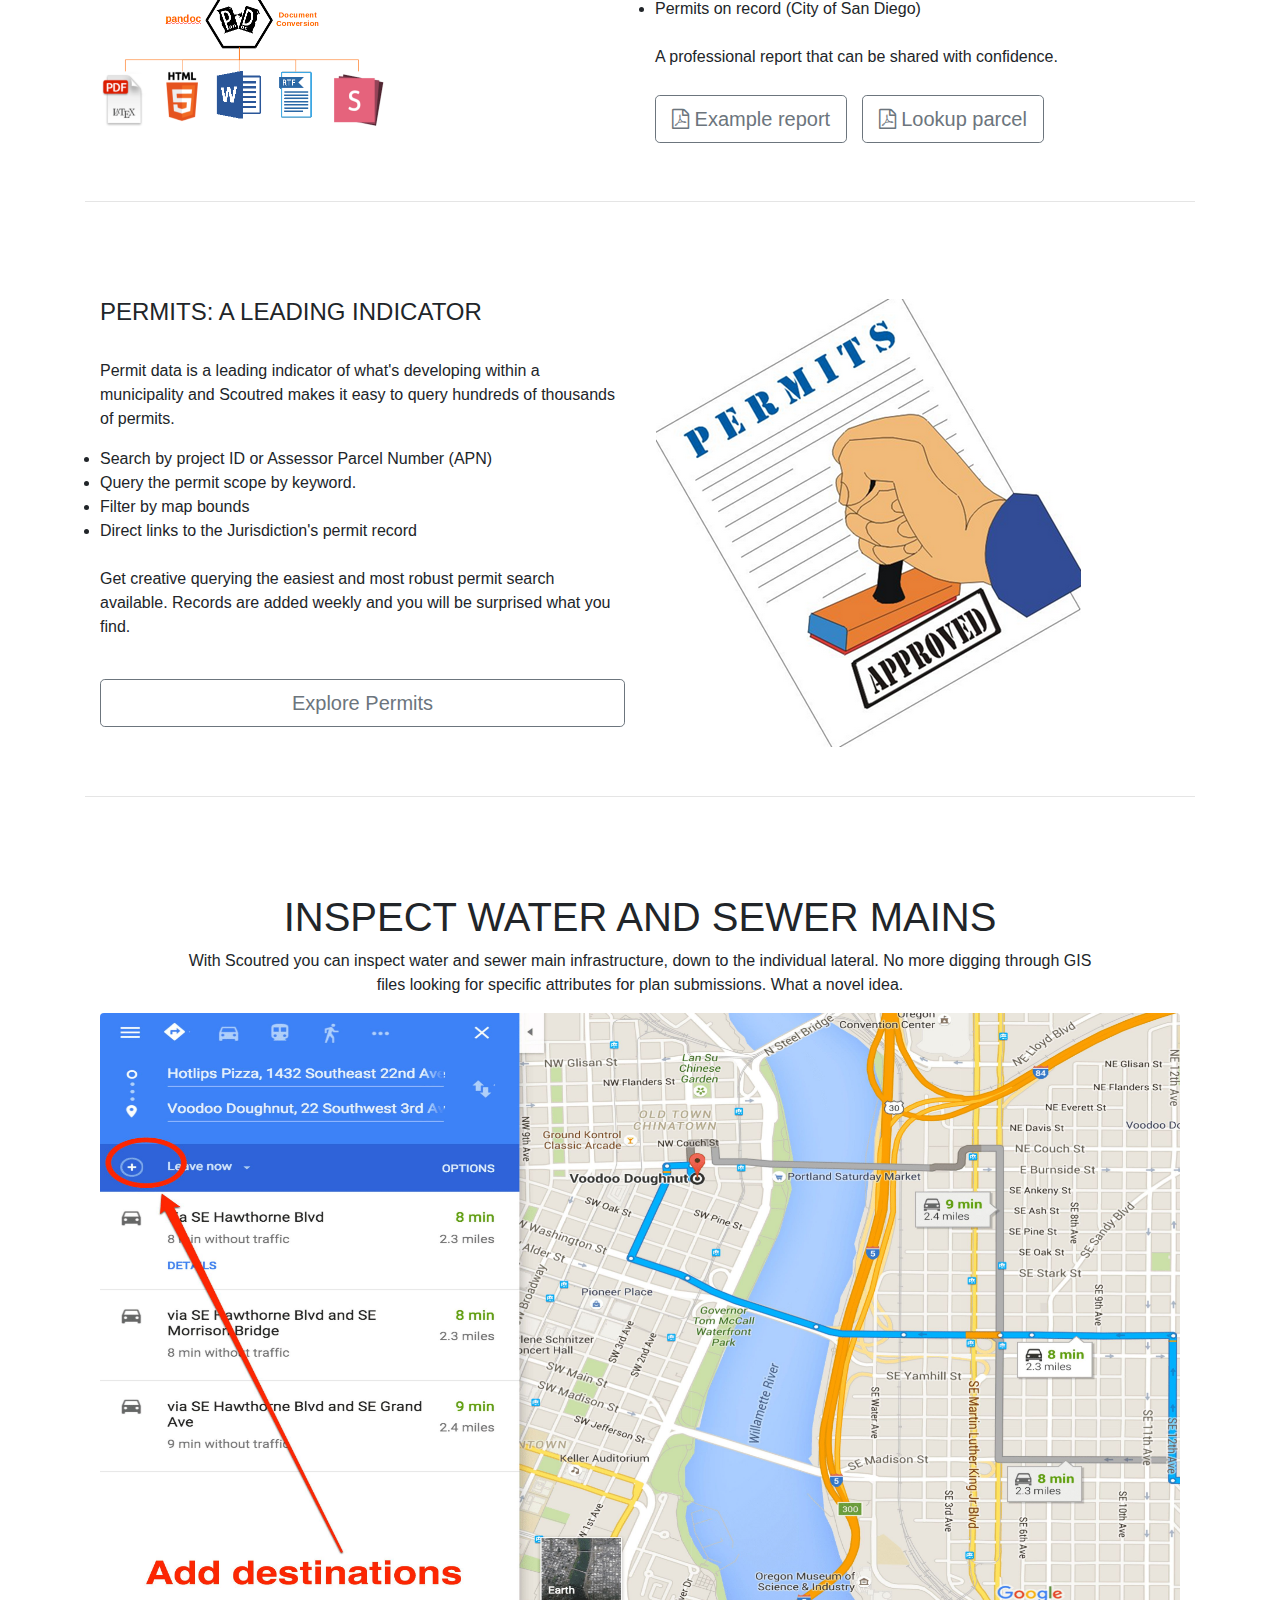
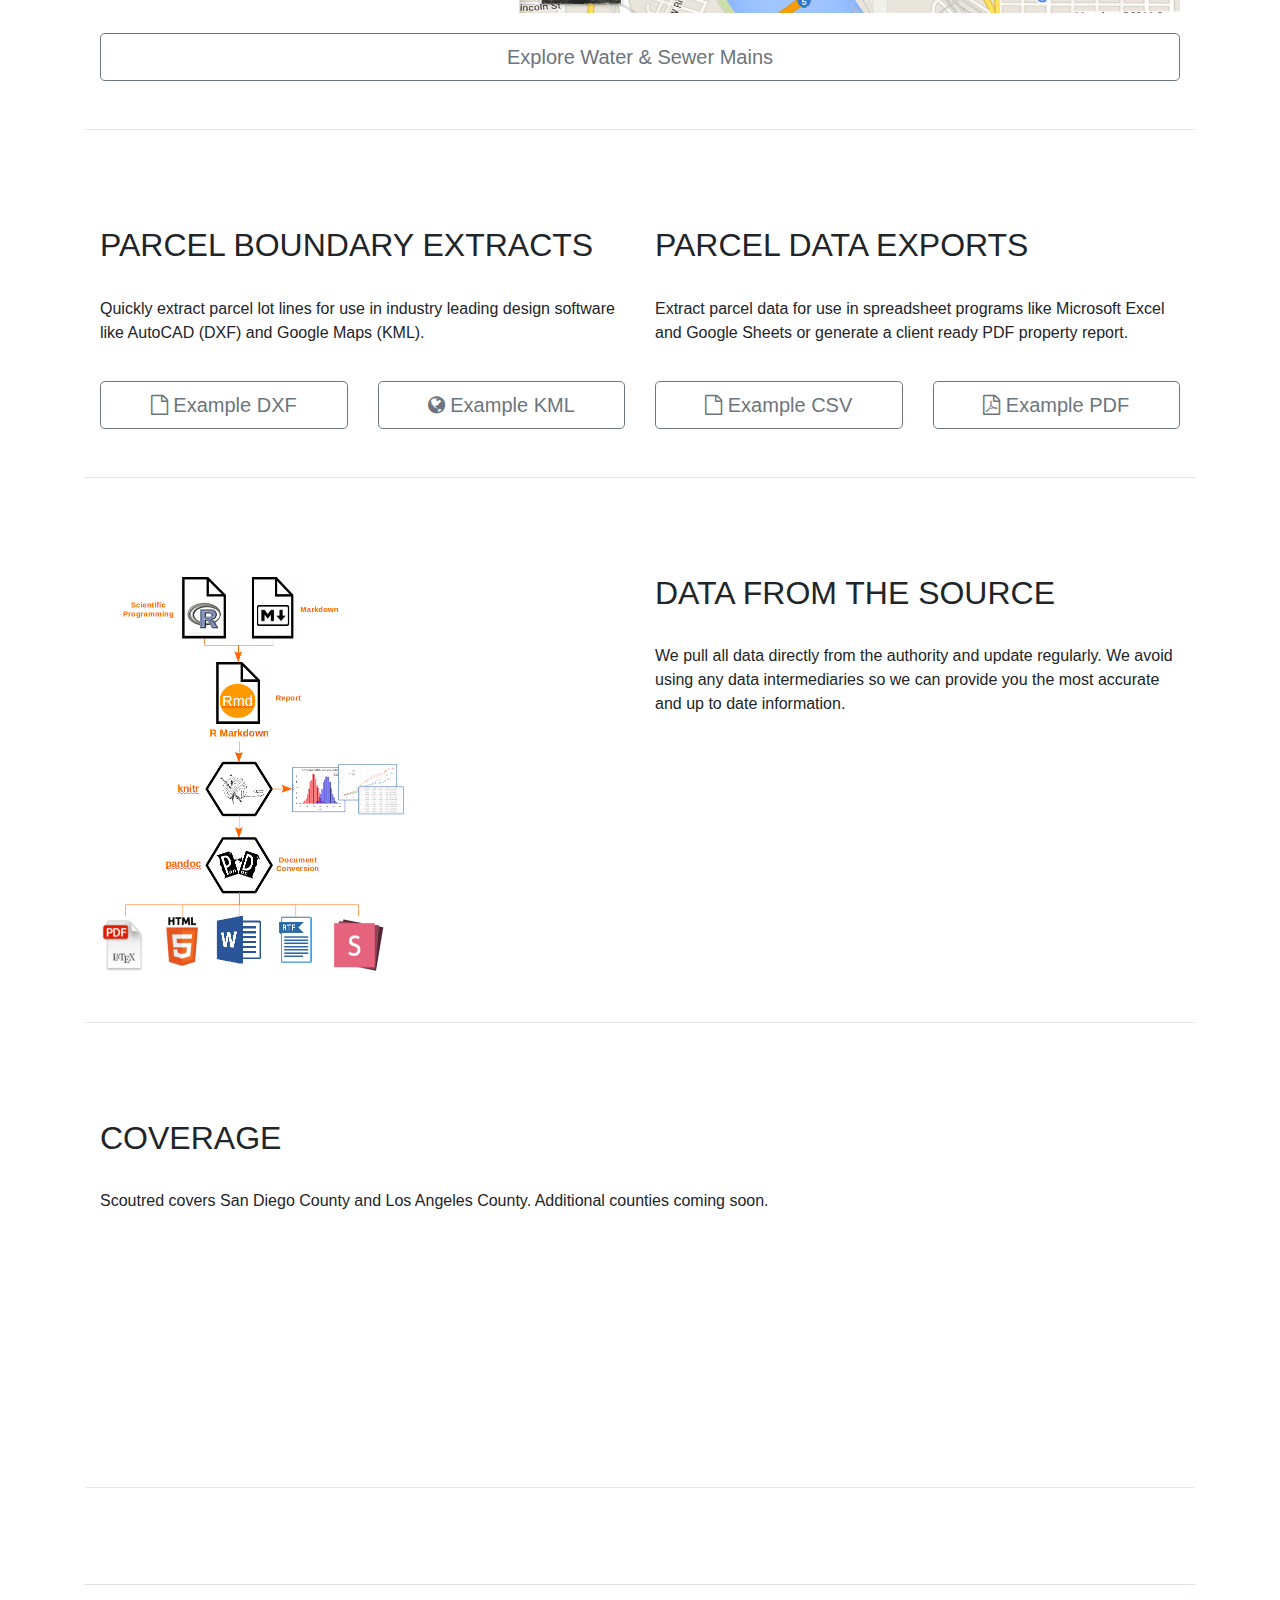
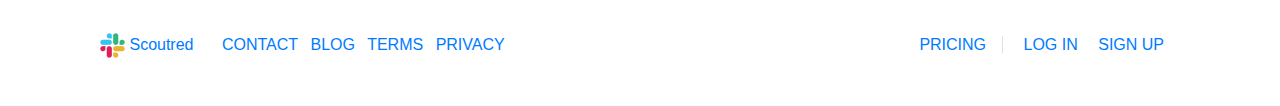
==== commit 82ddcd6c: "link map page and popup login page" ====
--- a/index.html
+++ b/index.html
@@ -63,7 +63,7 @@
             <div class="search">
                 <input type="text" class="searchTerm" placeholder="Search address or parcel number...">
                 <button type="submit" class="searchButton">
-                      <i class="fa fa-search"></i>
+                        <a href="page/map.html"> <i class="fa fa-search"></a></i>
                    </button>
             </div>
             <p>Scoutred organizes land use data to help you understand the <br> capabilities and restrictions of your property</p>
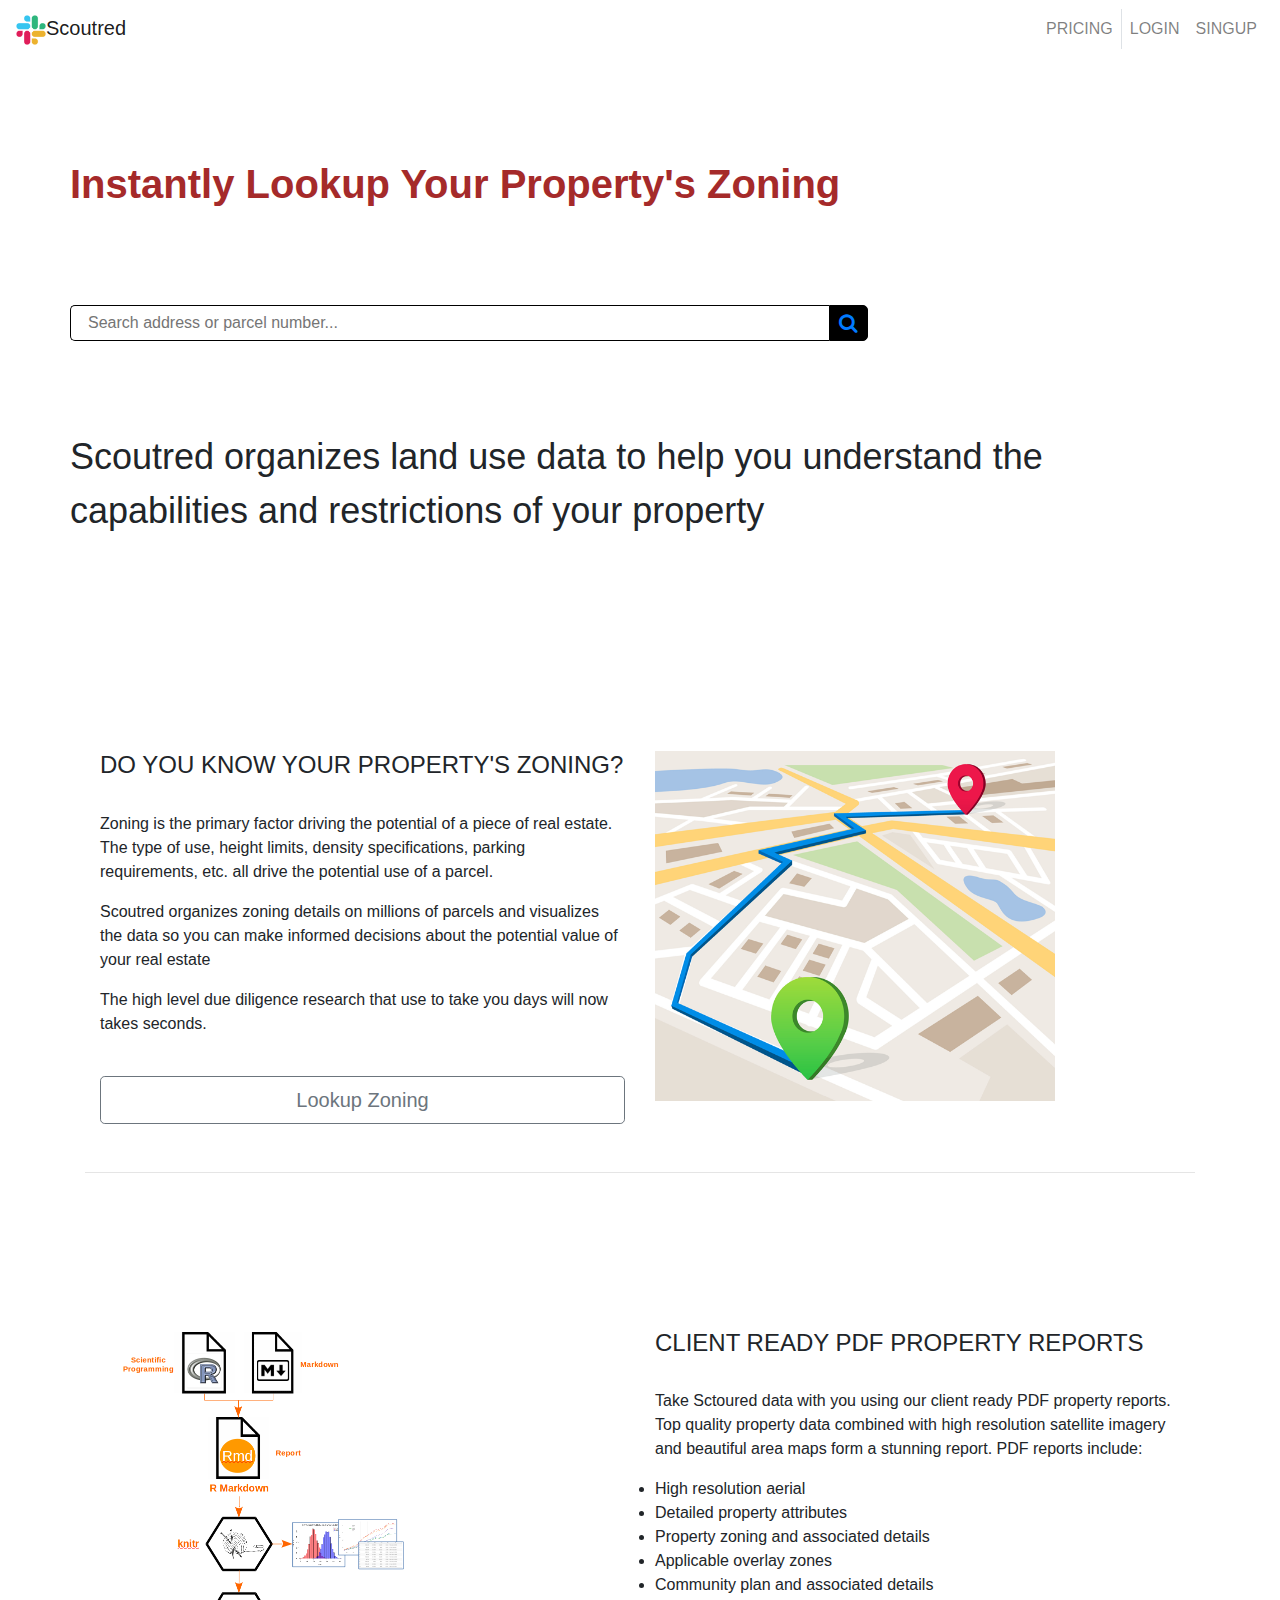
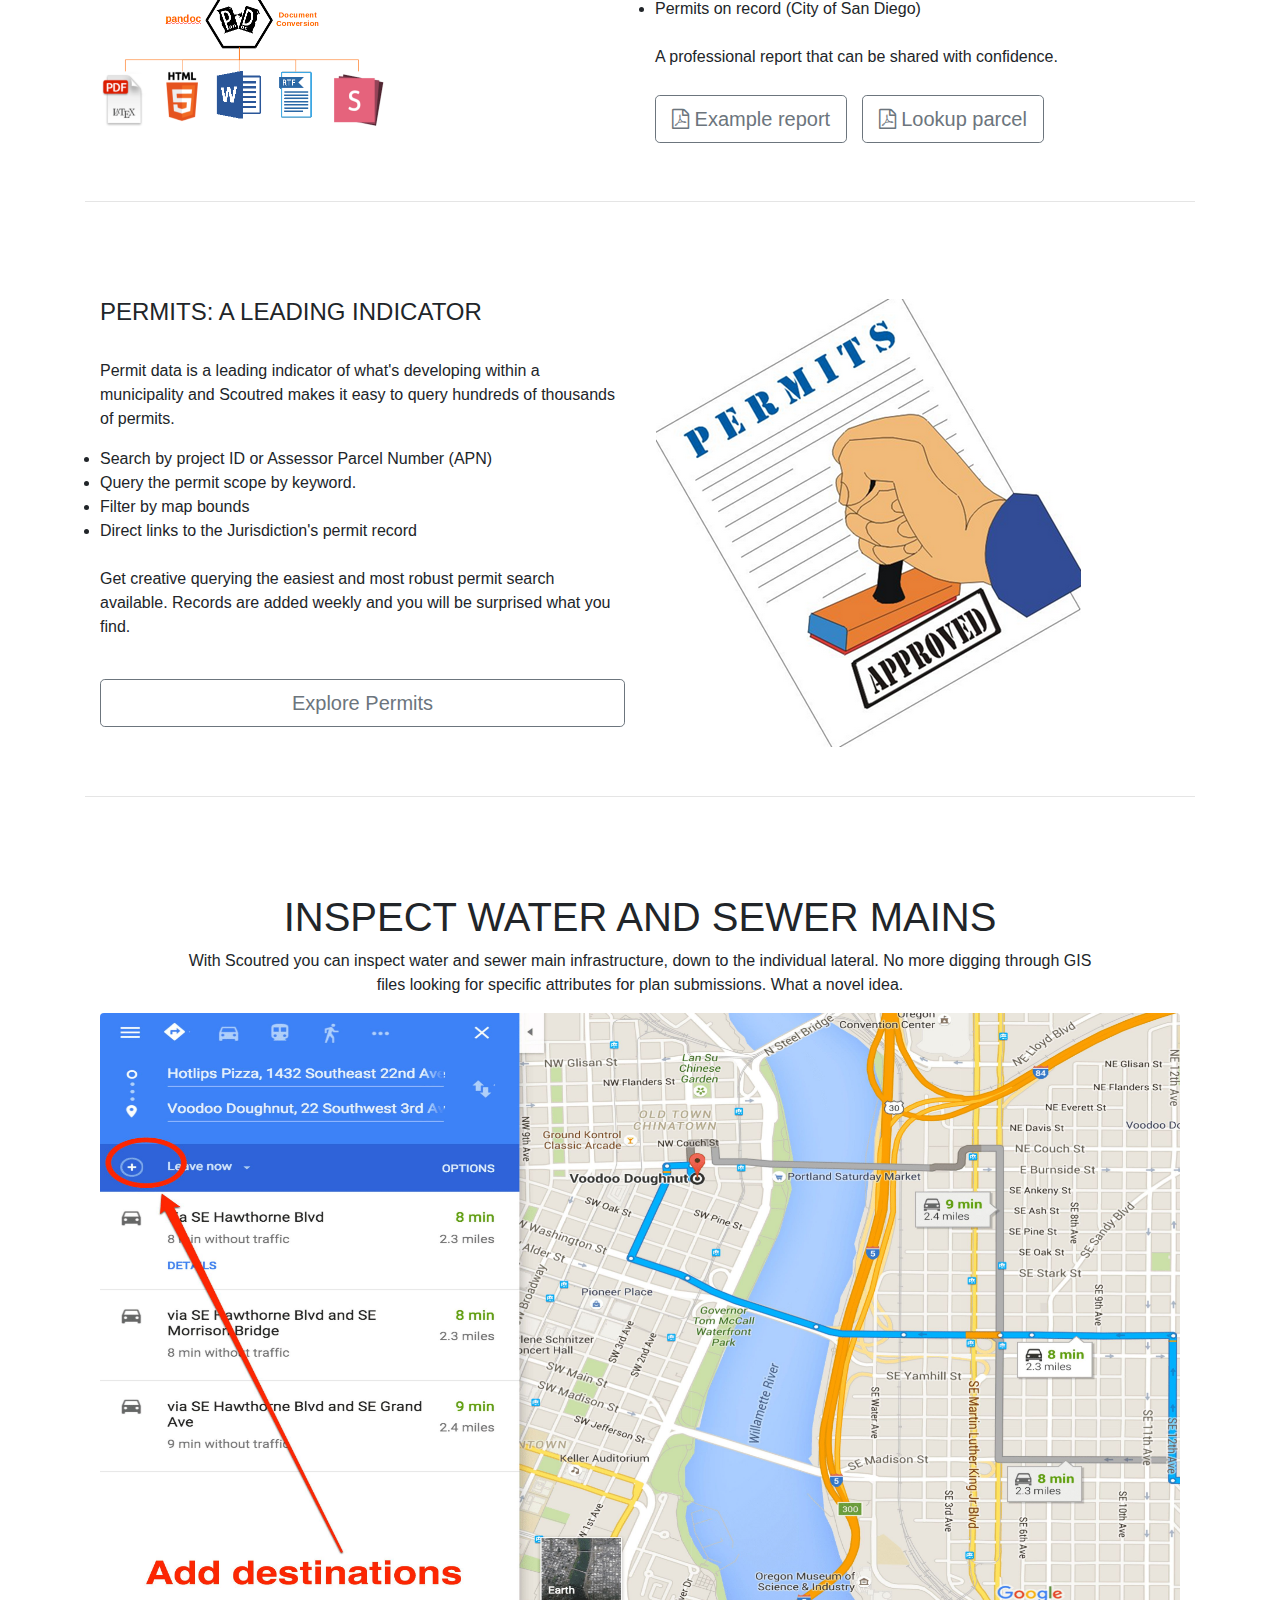
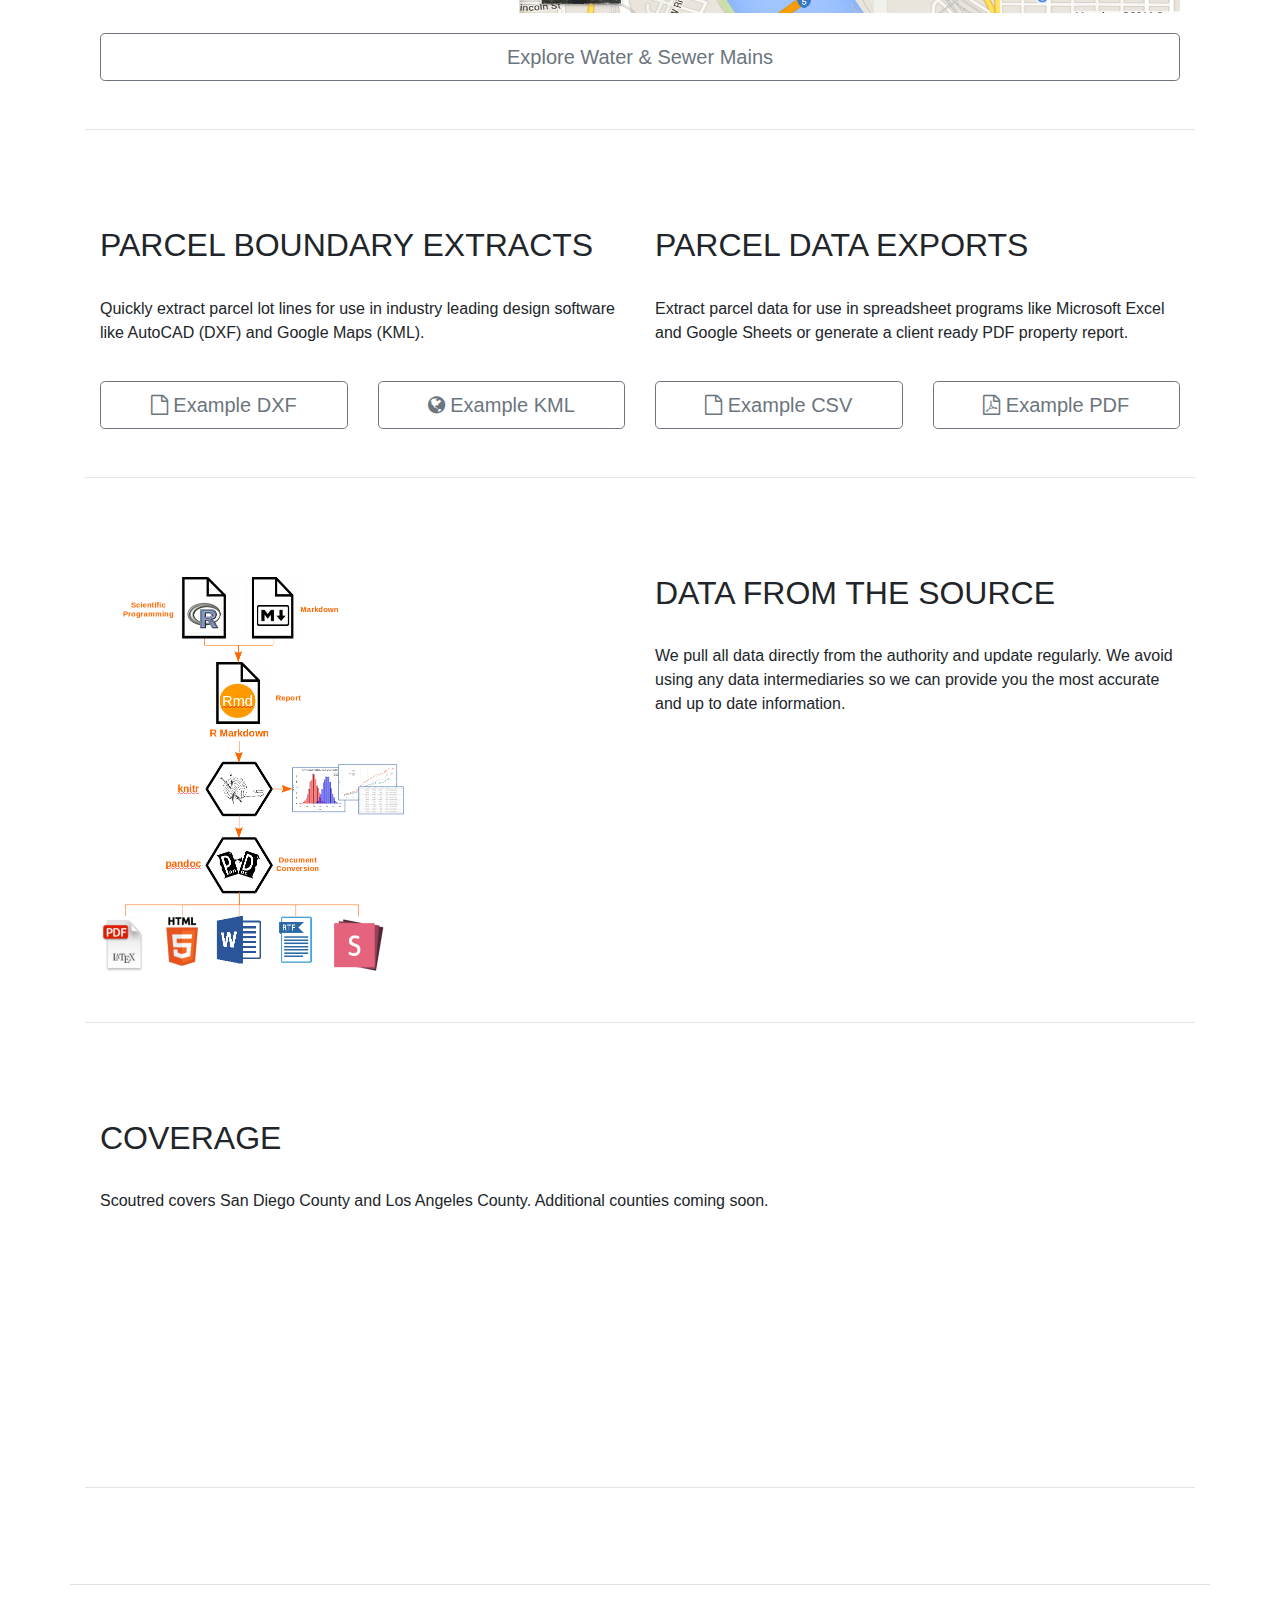
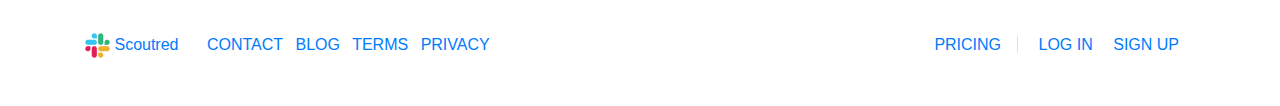
==== commit 25546608: "new sidenav somplet" ====
--- a/index.html
+++ b/index.html
@@ -184,6 +184,7 @@
             </div>
         </div>
 
+
         <!-- end three buttion  -->
         <hr class="mt-md-5 mb-md-5 pt-md-5">
         <!-- data table  -->
@@ -223,60 +224,59 @@
             <hr class="mt-md-5 mb-md-5 pt-md-5">
 
         </div>
-
-
-        <!-- footer  -->
-        <footer class="mt-5 pb-5">
-            <div class="container pt-5 border-top d-none d-md-block">
-                <div class="row">
-                    <div class="col">
-                        <img src="image/logo.png" width="25" height="25" class=""> <a href="index.html">Scoutred</a>
-                        <a class="f-nav-link pl-4 pr-2" href="mailto:hello@scoutred.com">CONTACT</a>
-                        <a class="f-nav-link pr-2" href="page/blog.html">BLOG</a>
-                        <a class="f-nav-link pr-2" href="page\Privacy.html">TERMS</a>
-                        <a class="f-nav-link" href="page\Privacy.html">PRIVACY</a>
-                    </div>
-                    <div class="col text-right">
-                        <a class="f-nav-link border-right pr-3" href="/pricing">PRICING</a>
-
-                        <a class="f-nav-link pl-3 pr-3" href="/login">LOG IN</a>
-                        <a class="f-nav-link pr-3" href="/signup">SIGN UP</a>
-
-                    </div>
-                </div>
-            </div>
-
-
-            <div class="container pt-5 border-top d-md-none ">
-                <div class="row">
-                    <div class="col text-center">
-                        <img src="image/logo.png" width="25" height="25" class=""> <a href="index.html">Scoutred</a>
-                    </div>
-                </div>
-                <div class="row">
-                    <div class="col text-center">
-                        <a class="btn btn-outline-secondary btn-block mt-3" href="page/price.html">PRICING</a>
-
-                        <a class="btn btn-outline-secondary btn-block" href="page/login.html">LOG IN</a>
-                        <a class="btn btn-outline-secondary btn-block" href="page/login.html">SIGN UP</a>
-
-                    </div>
-                </div>
-                <div class="row mt-3">
-                    <div class="col text-center">
-                        <a class="f-nav-link pl-4 pr-2" href="page/login.html">CONTACT</a>
-                        <a class="f-nav-link pr-2" href="page/blog.html">BLOG</a>
-                        <a class="f-nav-link pr-2" href="page/term.html">TERMS</a>
-                        <a class="f-nav-link" href="page/Privacy.html">PRIVACY</a>
-                    </div>
-
-                </div>
-
-        </footer>
-        <!-- end footer -->
-
-
-        </footer>
+    </div>
+
+
+    <!-- footer  -->
+    <footer class="mt-5 pb-5">
+        <div class="container pt-5 border-top d-none d-md-block">
+            <div class="row">
+                <div class="col">
+                    <img src="image/logo.png" width="25" height="25" class=""> <a href="index.html">Scoutred</a>
+                    <a class="f-nav-link pl-4 pr-2" href="mailto:hello@scoutred.com">CONTACT</a>
+                    <a class="f-nav-link pr-2" href="page/blog.html">BLOG</a>
+                    <a class="f-nav-link pr-2" href="page\Privacy.html">TERMS</a>
+                    <a class="f-nav-link" href="page\Privacy.html">PRIVACY</a>
+                </div>
+                <div class="col text-right">
+                    <a class="f-nav-link border-right pr-3" href="/pricing">PRICING</a>
+
+                    <a class="f-nav-link pl-3 pr-3" href="/login">LOG IN</a>
+                    <a class="f-nav-link pr-3" href="/signup">SIGN UP</a>
+
+                </div>
+            </div>
+        </div>
+
+
+        <div class="container pt-5 border-top d-md-none ">
+            <div class="row">
+                <div class="col text-center">
+                    <img src="image/logo.png" width="25" height="25" class=""> <a href="index.html">Scoutred</a>
+                </div>
+            </div>
+            <div class="row">
+                <div class="col text-center">
+                    <a class="btn btn-outline-secondary btn-block mt-3" href="page/price.html">PRICING</a>
+
+                    <a class="btn btn-outline-secondary btn-block" href="page/login.html">LOG IN</a>
+                    <a class="btn btn-outline-secondary btn-block" href="page/login.html">SIGN UP</a>
+
+                </div>
+            </div>
+            <div class="row mt-3">
+                <div class="col text-center">
+                    <a class="f-nav-link pl-4 pr-2" href="page/login.html">CONTACT</a>
+                    <a class="f-nav-link pr-2" href="page/blog.html">BLOG</a>
+                    <a class="f-nav-link pr-2" href="page/term.html">TERMS</a>
+                    <a class="f-nav-link" href="page/Privacy.html">PRIVACY</a>
+                </div>
+
+            </div>
+
+    </footer>
+    <!-- end footer -->
+
 
 
 
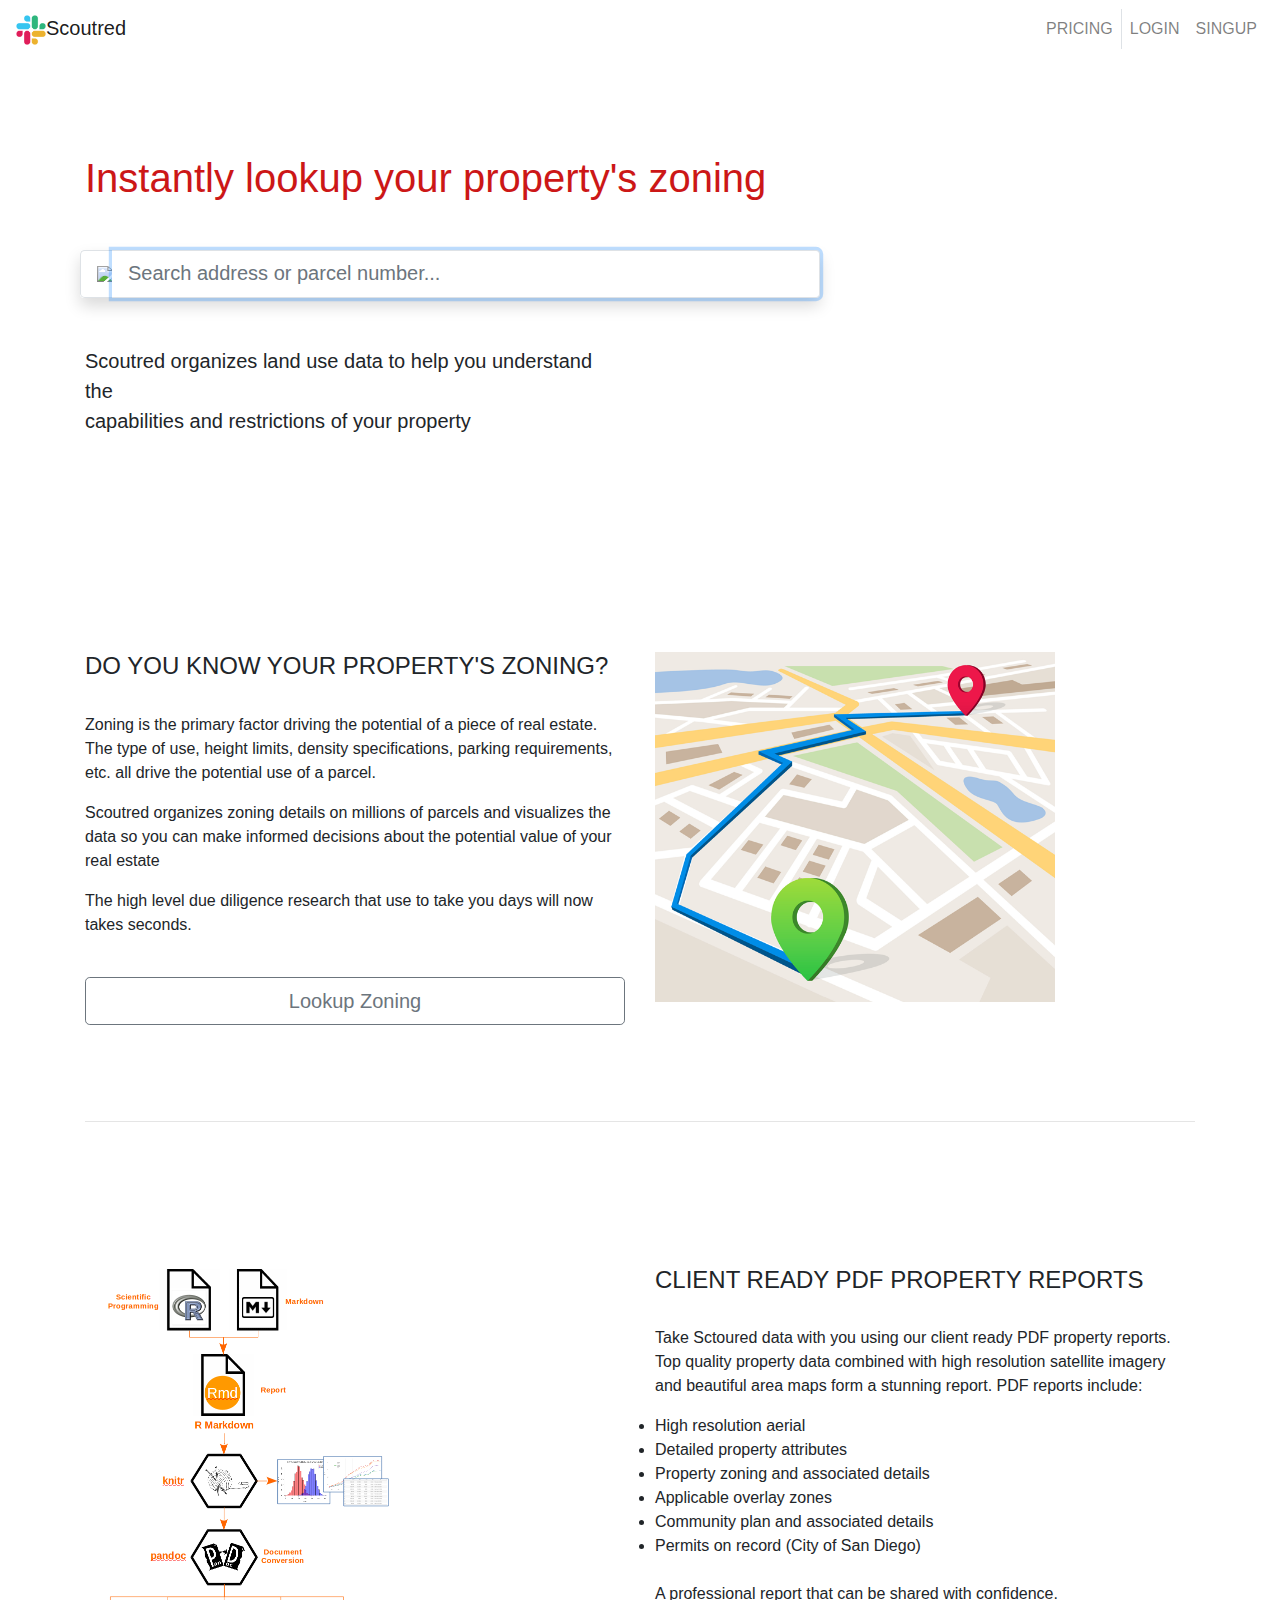
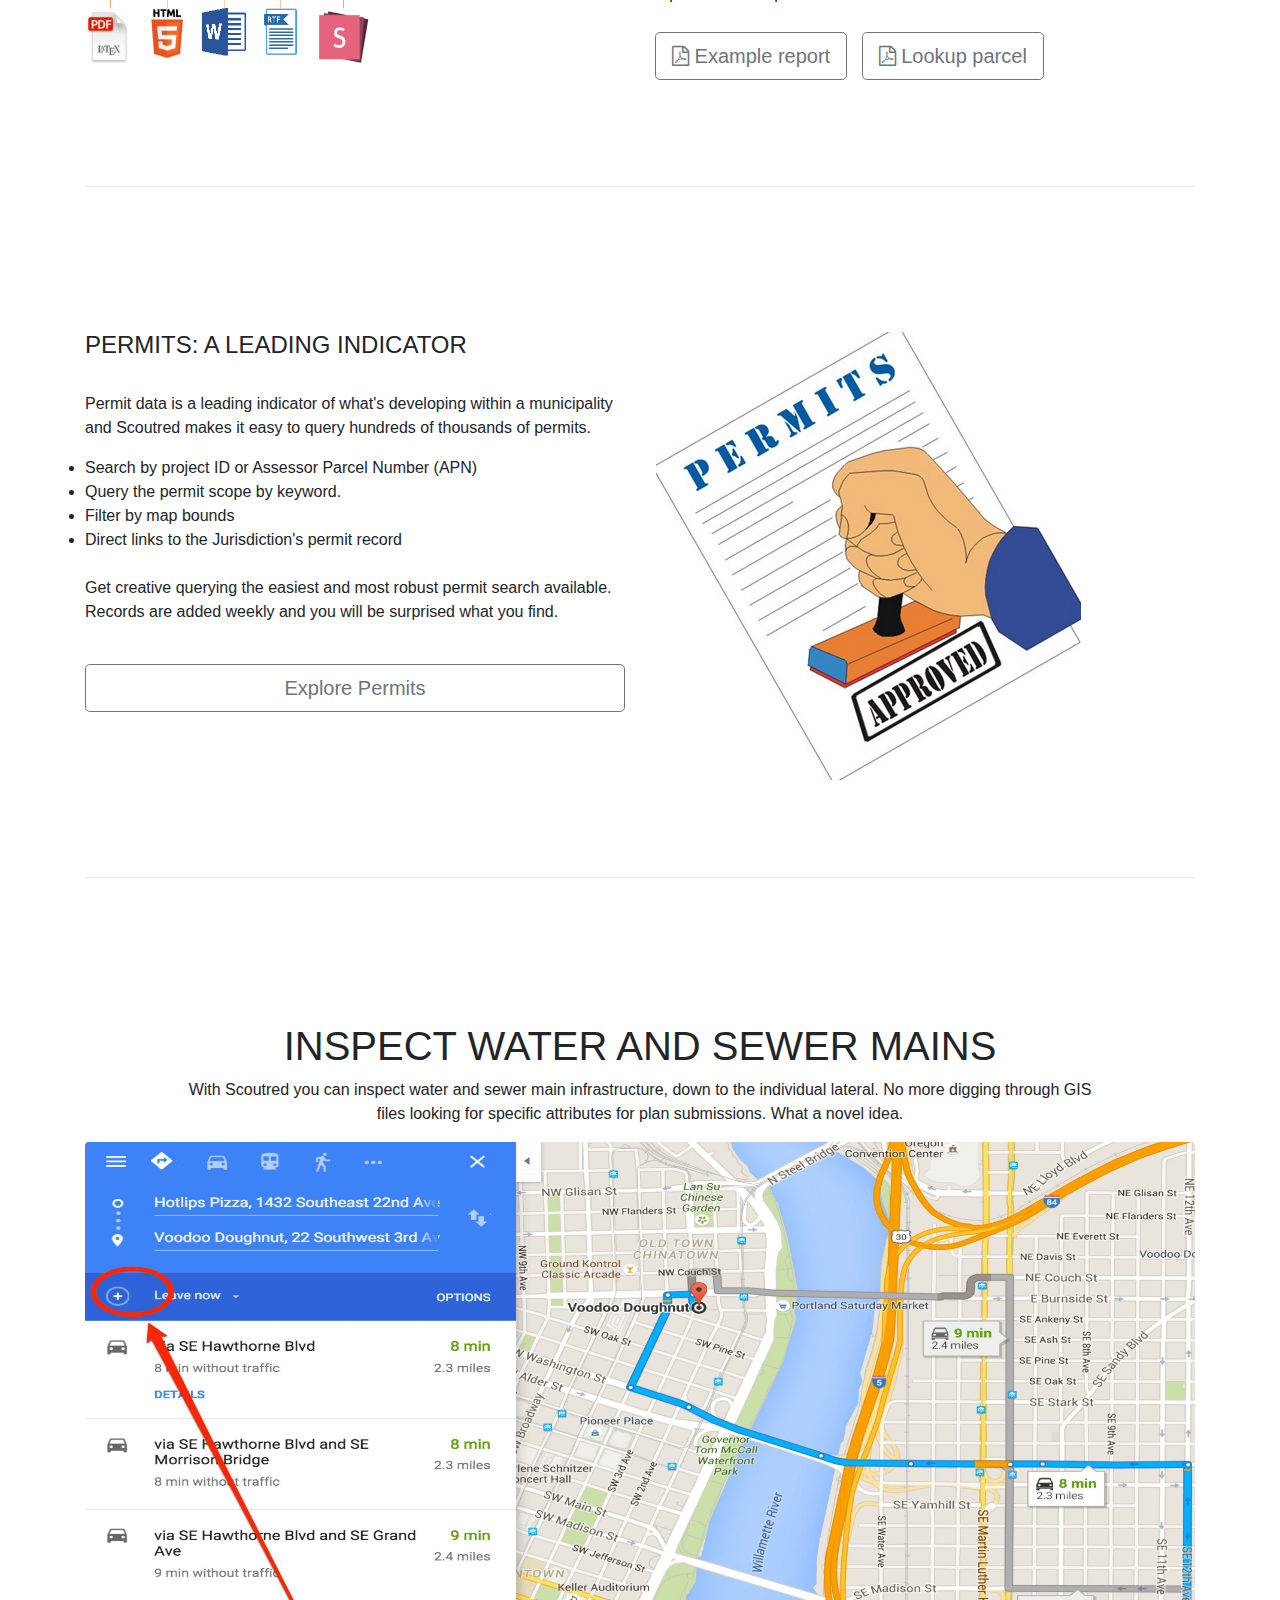
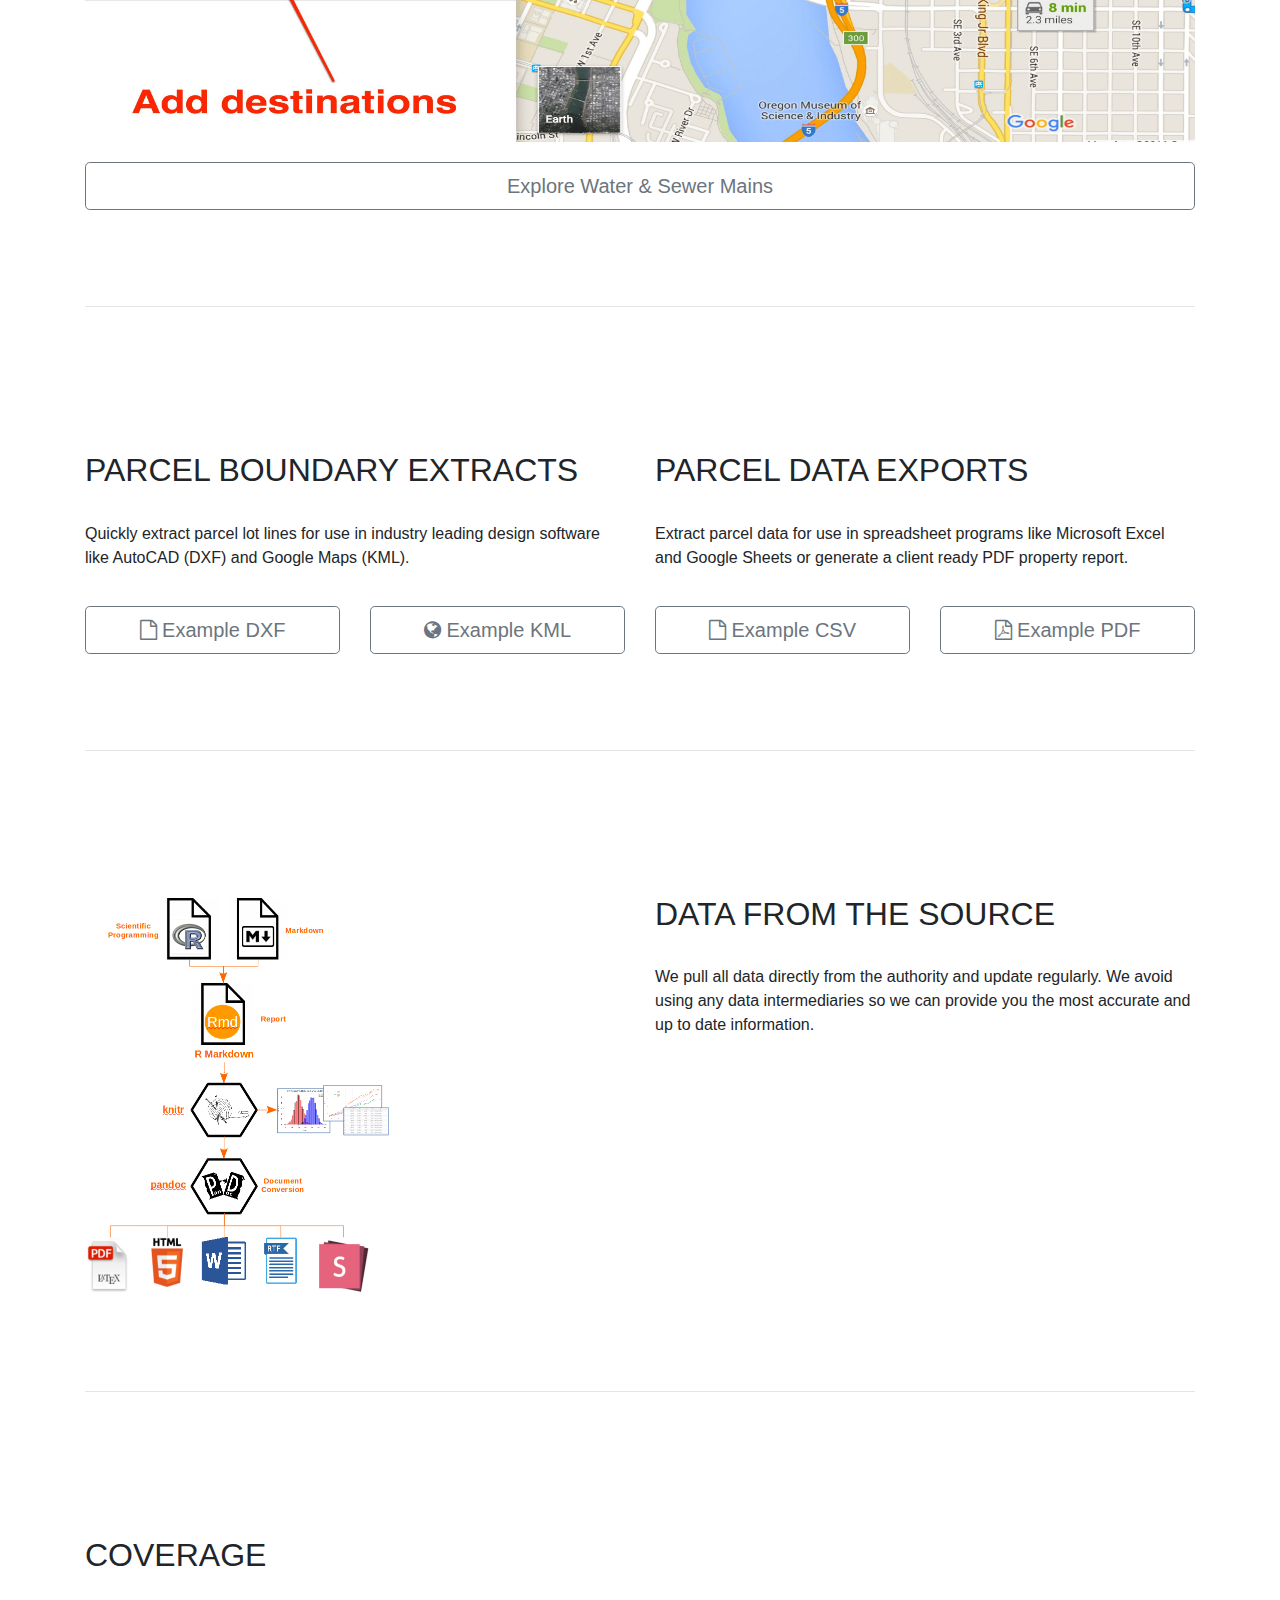
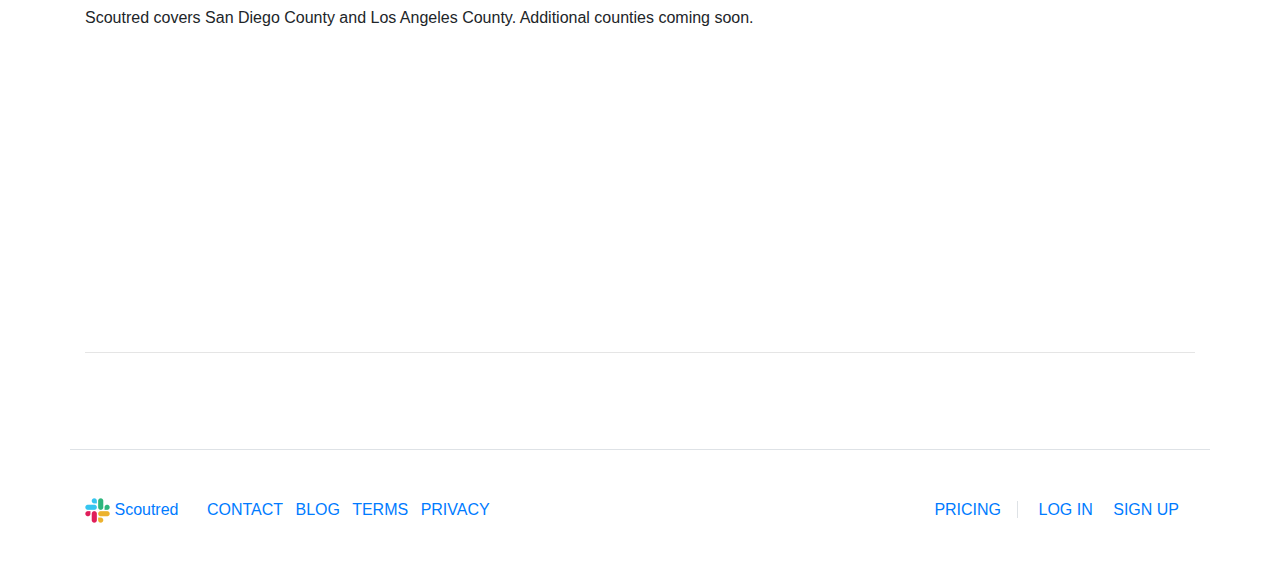
==== commit c3b149c9: "few minor design changes" ====
--- a/index.html
+++ b/index.html
@@ -32,9 +32,8 @@
     <nav class="navbar navbar-expand-lg navbar-light ">
         <a class="navbar-brand" href="index.html"><img src="image/logo.png" height="30" width="30">Scoutred</a>
         <button class="navbar-toggler" type="button" data-toggle="collapse" data-target="#navbarSupportedContent" aria-controls="navbarSupportedContent" aria-expanded="false" aria-label="Toggle navigation">
-                  <span class="navbar-toggler-icon"></span>
-                </button>
-
+            <span class="navbar-toggler-icon"></span>
+        </button>
         <div class="collapse navbar-collapse" id="navbarSupportedContent">
             <ul class="navbar-nav mr-auto">
                 <li class="nav-item">
@@ -50,27 +49,48 @@
                     </li>
                 </li>
             </ul>
-
-
-            </form>
         </div>
     </nav>
     <!-- end navbar  -->
-    <!-- first section  -->
-    <div class="container">
-        <div class=" row map">
-            <h1>Instantly lookup your property's zoning</h1>
-            <div class="search">
+    
+    <main class="container mt-md-5">
+        <!-- first section  -->
+        <section class="hero pt-md-5 pb-md-5 map">
+            <h1 class="red">Instantly lookup your property's zoning</h1>
+            <!-- <div class="search">
                 <input type="text" class="searchTerm" placeholder="Search address or parcel number...">
                 <button type="submit" class="searchButton">
-                        <a href="page/map.html"> <i class="fa fa-search"></a></i>
-                   </button>
-            </div>
-            <p>Scoutred organizes land use data to help you understand the <br> capabilities and restrictions of your property</p>
-        </div>
+                    <a href="page/map.html"> <i class="fa fa-search"></a></i>
+                </button>
+            </div> -->
+            <div class="row mt-md-5">
+                <div class="col-lg-8">
+                    <div id="search">
+                        <form>
+                            <div class="form-row align-items-center">
+                                <div id="hero-search" class="input-group input-group-lg shadow rounded">
+                                    <div class="input-group-prepend">
+                                        <div class="input-group-text bg-transparent border-right-0 border pr-0">
+                                            <img src="https://scoutred.com/static/assets/core/search-icon.svg">
+                                        </div>
+                                    </div> 
+                                    <input id="search-input" type="text" placeholder="Search address or parcel number..." autofocus="autofocus" class="form-control border-left-0 border rounded-right"> 
+                                    <!---->
+                                </div>
+                            </div>
+                        </form>
+                    </div>
+                </div>
+            </div>
+            
+            <div class="row">
+                <p class="pt-5 col-lg-6 lead">Scoutred organizes land use data to help you understand the <br> capabilities and restrictions of your property
+                </p>
+            </div>
+        </section>
         <!-- end first section  -->
         <!-- PROPERTY'S ZONING  -->
-        <div class="container zoning">
+        <section class="mt-5 pt-md-5 pb-md-5 zoning">
             <div class="row">
                 <div class="col-md-6">
                     <h4>DO YOU KNOW YOUR PROPERTY'S ZONING?</h4>
@@ -79,17 +99,18 @@
                     <p>Scoutred organizes zoning details on millions of parcels and visualizes the data so you can make informed decisions about the potential value of your real estate</p>
                     <p>The high level due diligence research that use to take you days will now takes seconds.</p>
                     <br>
-                    <button type="button" class="btn btn-outline-secondary btn-block btn btn-outline-secondary btn-lg align-middle btn-block btn-md-inline">Lookup Zoning</button>
+                    <button type="button" class="btn btn-outline-secondary btn-block btn btn-outline-secondary btn-lg align-middle btn-block btn-md-inline">Lookup
+                        Zoning</button>
                 </div>
                 <div class="col-md-6">
                     <img class="img-responsive" src="image/mapicon.png" height="350px" width="400px">
                 </div>
             </div>
-        </div>
+        </section>
         <!-- end PROPERTY'S ZONING  -->
         <hr class="mt-md-5 mb-md-5 pt-md-5">
         <!-- PROPERTY REPORTS  -->
-        <div class="container zoning">
+        <section class="mt-5 pt-md-5 pb-md-5 zoning">
             <div class="row">
                 <div class="col-md-6">
                     <img class="img-responsive" src="image/workflow.png" height="400px">
@@ -106,19 +127,17 @@
                     <li>Permits on record (City of San Diego)</li>
                     <br>
                     <p>A professional report that can be shared with confidence.</p>
-
-                    <button type="button" class="btn btn-outline-secondary btn-lg align-middle "><i class="fa fa-file-pdf-o" aria-hidden="true"></i> Example report</button>
-
-
-                    <button type="button" class="btn btn-outline-secondary btn-lg align-middle btn-md-inline example-buttion "><i class="fa fa-file-pdf-o" aria-hidden="true"></i> Lookup parcel</button>
-
-                </div>
-            </div>
-        </div>
+                    <button type="button" class="btn btn-outline-secondary btn-lg align-middle "><i
+                            class="fa fa-file-pdf-o" aria-hidden="true"></i> Example report</button>
+                    <button type="button" class="btn btn-outline-secondary btn-lg align-middle btn-md-inline example-buttion "><i
+                            class="fa fa-file-pdf-o" aria-hidden="true"></i> Lookup parcel</button>
+                </div>
+            </div>
+        </section>
         <!-- END PROPERTY REPORTS  -->
         <hr class="mt-md-5 mb-md-5 pt-md-5">
         <!-- PERMITS  -->
-        <div class=" container">
+        <section class="mt-5 pt-md-5 pb-md-5">
             <div class="row">
                 <div class="col-md-6">
                     <h4>PERMITS: A LEADING INDICATOR</h4>
@@ -131,30 +150,31 @@
                     <br>
                     <p>Get creative querying the easiest and most robust permit search available. Records are added weekly and you will be surprised what you find.</p>
                     <br>
-                    <button type="button" class="btn btn-outline-secondary btn-block btn btn-outline-secondary btn-lg align-middle btn-block btn-md-inline">Explore Permits</button>
+                    <button type="button" class="btn btn-outline-secondary btn-block btn btn-outline-secondary btn-lg align-middle btn-block btn-md-inline">Explore
+                        Permits</button>
                 </div>
                 <div class="col-md-6">
                     <img class="img-responsive" src="image/Permit.png">
                 </div>
             </div>
-        </div>
+        </section>
         <!-- END PERMITS  -->
         <hr class="mt-md-5 mb-md-5 pt-md-5">
         <!-- INSPECT WATER  -->
-        <div class="container">
+        <section class="mt-5 pt-md-5 pb-md-5">
             <div class="row" align="center">
                 <div class="col-md-12">
                     <h1>INSPECT WATER AND SEWER MAINS</h1>
                     <p>With Scoutred you can inspect water and sewer main infrastructure, down to the individual lateral. No more digging through GIS<br> files looking for specific attributes for plan submissions. What a novel idea.</p>
                     <img class="img-responsive rounded" src="image/map-direction.jpg" width="100%" height="600px">
-
-                    <button type="button" class="btn btn-outline-secondary btn-block btn btn-outline-secondary btn-lg align-middle btn-block btn-md-inline explore-buttion">Explore Water & Sewer Mains</button>
-                </div>
-            </div>
-        </div>
+                    <button type="button" class="btn btn-outline-secondary btn-block btn btn-outline-secondary btn-lg align-middle btn-block btn-md-inline explore-buttion">Explore
+                        Water & Sewer Mains</button>
+                </div>
+            </div>
+        </section>
         <!-- END INSPECT WATER -->
         <hr class="mt-md-5 mb-md-5 pt-md-5">
-        <div class="container">
+        <section class="mt-5 pt-md-5 pb-md-5">
             <div class="row">
                 <div class="col-md-6">
                     <h2>PARCEL BOUNDARY EXTRACTS</h2>
@@ -166,29 +186,30 @@
                     <br>
                     <p>Extract parcel data for use in spreadsheet programs like Microsoft Excel and Google Sheets or generate a client ready PDF property report.</p>
                 </div>
-
-            </div>
-            <div class="row">
-                <div class="col-md-3">
-                    <button type="button" class="btn btn-outline-secondary btn-block btn btn-outline-secondary btn-lg align-middle btn-block btn-md-inline explore-buttion"><i class="fa fa-file-o" aria-hidden="true"></i> Example DXF</button>
-                </div>
-                <div class="col-md-3">
-                    <button type="button" class="btn btn-outline-secondary btn-block btn btn-outline-secondary btn-lg align-middle btn-block btn-md-inline explore-buttion"><i class="fa fa-globe" aria-hidden="true"></i> Example KML</button>
-                </div>
-                <div class="col-md-3">
-                    <button type="button" class="btn btn-outline-secondary btn-block btn btn-outline-secondary btn-lg align-middle btn-block btn-md-inline explore-buttion"><i class="fa fa-file-o" aria-hidden="true"></i> Example CSV</button>
-                </div>
-                <div class="col-md-3">
-                    <button type="button" class="btn btn-outline-secondary btn-block btn btn-outline-secondary btn-lg align-middle btn-block btn-md-inline explore-buttion"><i class="fa fa-file-pdf-o" aria-hidden="true"></i> Example PDF</button>
-                </div>
-            </div>
-        </div>
-
-
+            </div>
+            <div class="row">
+                <div class="col-md-3">
+                    <button type="button" class="btn btn-outline-secondary btn-block btn btn-outline-secondary btn-lg align-middle btn-block btn-md-inline explore-buttion"><i
+                            class="fa fa-file-o" aria-hidden="true"></i> Example DXF</button>
+                </div>
+                <div class="col-md-3">
+                    <button type="button" class="btn btn-outline-secondary btn-block btn btn-outline-secondary btn-lg align-middle btn-block btn-md-inline explore-buttion"><i
+                            class="fa fa-globe" aria-hidden="true"></i> Example KML</button>
+                </div>
+                <div class="col-md-3">
+                    <button type="button" class="btn btn-outline-secondary btn-block btn btn-outline-secondary btn-lg align-middle btn-block btn-md-inline explore-buttion"><i
+                            class="fa fa-file-o" aria-hidden="true"></i> Example CSV</button>
+                </div>
+                <div class="col-md-3">
+                    <button type="button" class="btn btn-outline-secondary btn-block btn btn-outline-secondary btn-lg align-middle btn-block btn-md-inline explore-buttion"><i
+                           class="fa fa-file-pdf-o" aria-hidden="true"></i> Example PDF</button>
+                </div>
+            </div>
+        </section>
         <!-- end three buttion  -->
         <hr class="mt-md-5 mb-md-5 pt-md-5">
         <!-- data table  -->
-        <div class="container">
+        <section class="mt-5 pt-md-5 pb-md-5">
             <div class="row">
                 <div class="col-md-6 ">
                     <img class="img-responsive" src="image/workflow.png" height="400px">
@@ -199,13 +220,12 @@
                     <p>We pull all data directly from the authority and update regularly. We avoid using any data intermediaries so we can provide you the most accurate and up to date information.</p>
                 </div>
             </div>
-        </div>
+        </section>
         <!-- end data table   -->
         <hr class="mt-md-5 mb-md-5 pt-md-5">
         <!-- map  -->
-        <div class="container">
+        <section class="mt-5 pt-md-5 pb-md-5">
             <div class="row Scoutred-map">
-
                 <div class="col-md-12 ">
                     <h2>COVERAGE</h2><br>
                     <p>Scoutred covers San Diego County and Los Angeles County. Additional counties coming soon.</p>
@@ -214,19 +234,11 @@
                             width="600" height="450" frameborder="0" style="border:0;" allowfullscreen=""></iframe>
                     </div>
                 </div>
-
-            </div>
-        </div>
-
+            </div>
+        </section>
         <!-- end map  -->
-
-        <div>
-            <hr class="mt-md-5 mb-md-5 pt-md-5">
-
-        </div>
-    </div>
-
-
+        <hr class="mt-md-5 mb-md-5 pt-md-5">
+    </main>
     <!-- footer  -->
     <footer class="mt-5 pb-5">
         <div class="container pt-5 border-top d-none d-md-block">
@@ -247,8 +259,6 @@
                 </div>
             </div>
         </div>
-
-
         <div class="container pt-5 border-top d-md-none ">
             <div class="row">
                 <div class="col text-center">
@@ -261,7 +271,6 @@
 
                     <a class="btn btn-outline-secondary btn-block" href="page/login.html">LOG IN</a>
                     <a class="btn btn-outline-secondary btn-block" href="page/login.html">SIGN UP</a>
-
                 </div>
             </div>
             <div class="row mt-3">
@@ -271,16 +280,9 @@
                     <a class="f-nav-link pr-2" href="page/term.html">TERMS</a>
                     <a class="f-nav-link" href="page/Privacy.html">PRIVACY</a>
                 </div>
-
-            </div>
-
+            </div>
     </footer>
     <!-- end footer -->
-
-
-
-
-
 </body>
 
 </html>--- a/css/help.css
+++ b/css/help.css
@@ -2,23 +2,16 @@
     margin-left: 70vw;
 }
 
-.map {
-    background-image: url(background.png);
+.hero {
+    background-image: url(https://scoutred.com/static/assets/homepage/topo.png);
     background-size: 90%;
     background-repeat: no-repeat;
     background-position: right bottom;
-    height: 65vh;
+    height: 50vh;
 }
 
-.map h1 {
-    margin-top: 8vw;
-    color: brown;
-    font-weight: 600;
-    text-transform: capitalize;
-}
-
-.map p {
-    font-size: 4vh;
+.red {
+    color: #CC1717;
 }
 
 
